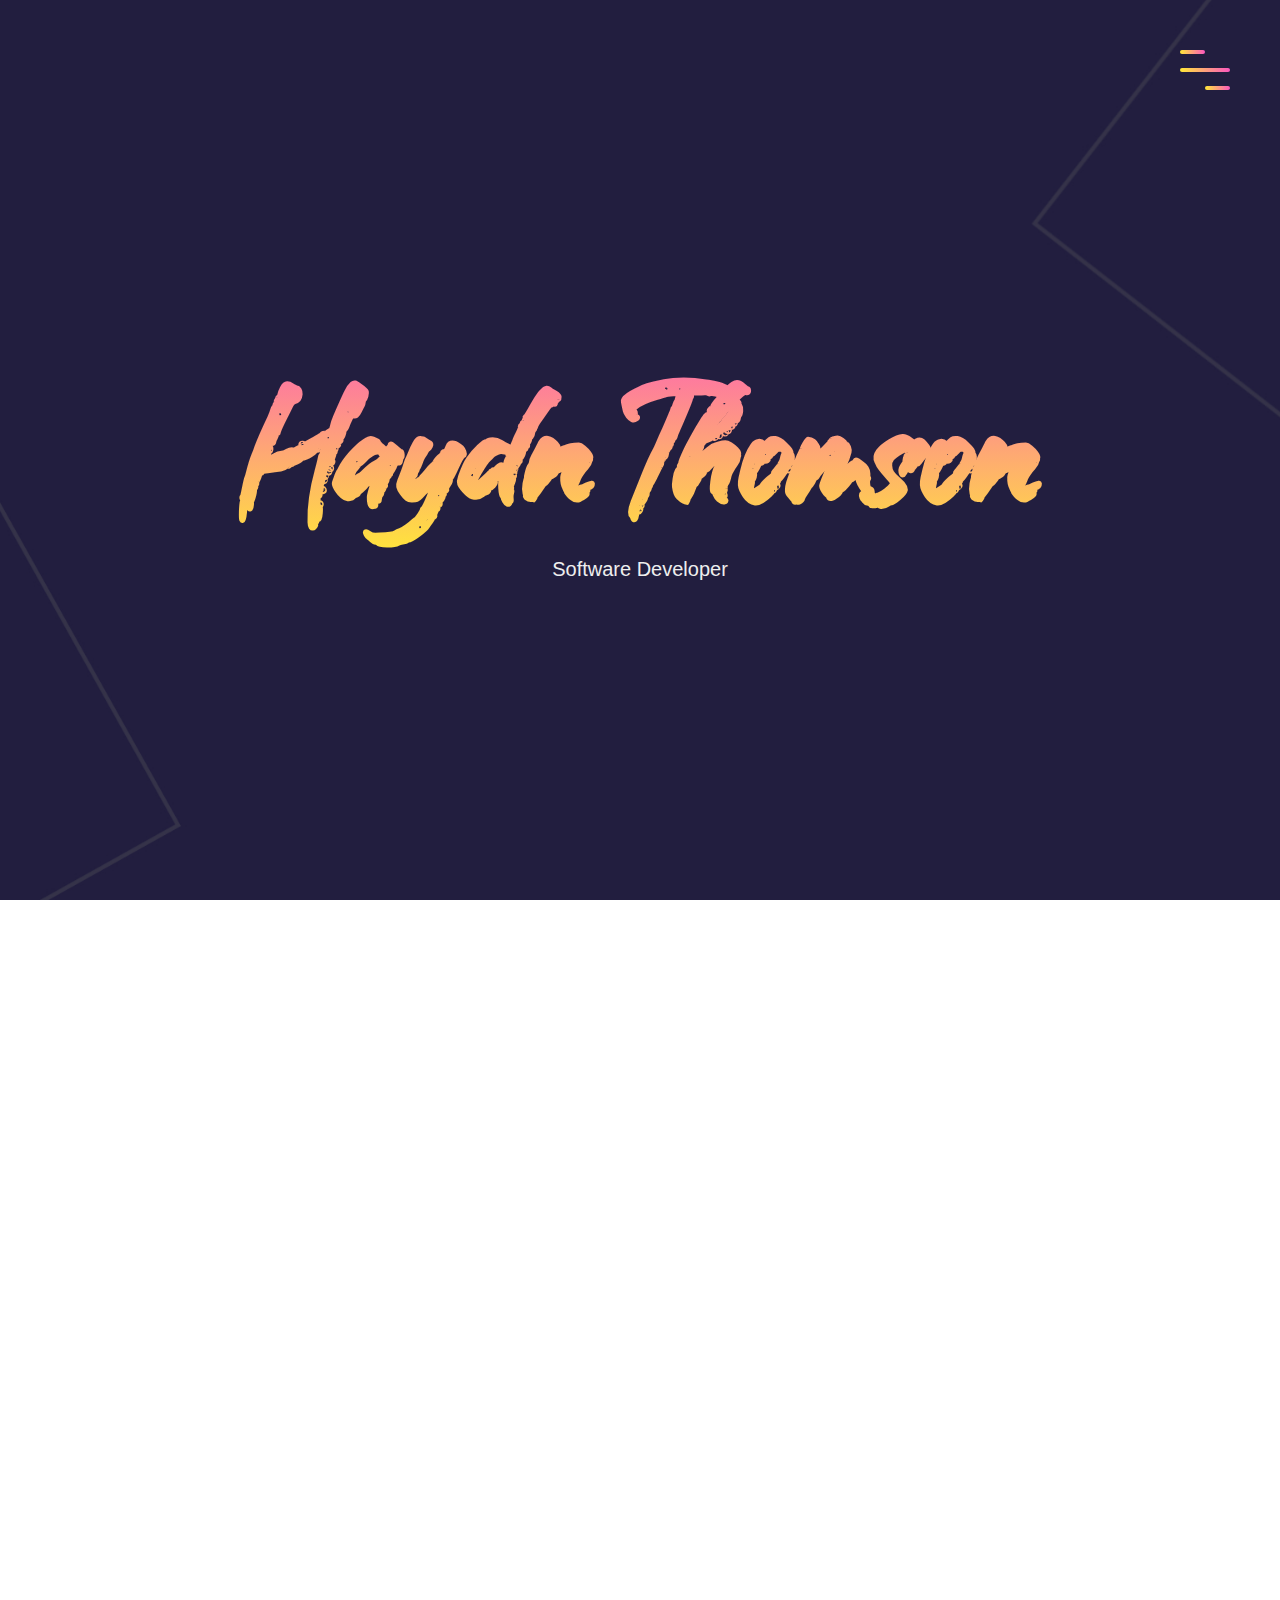
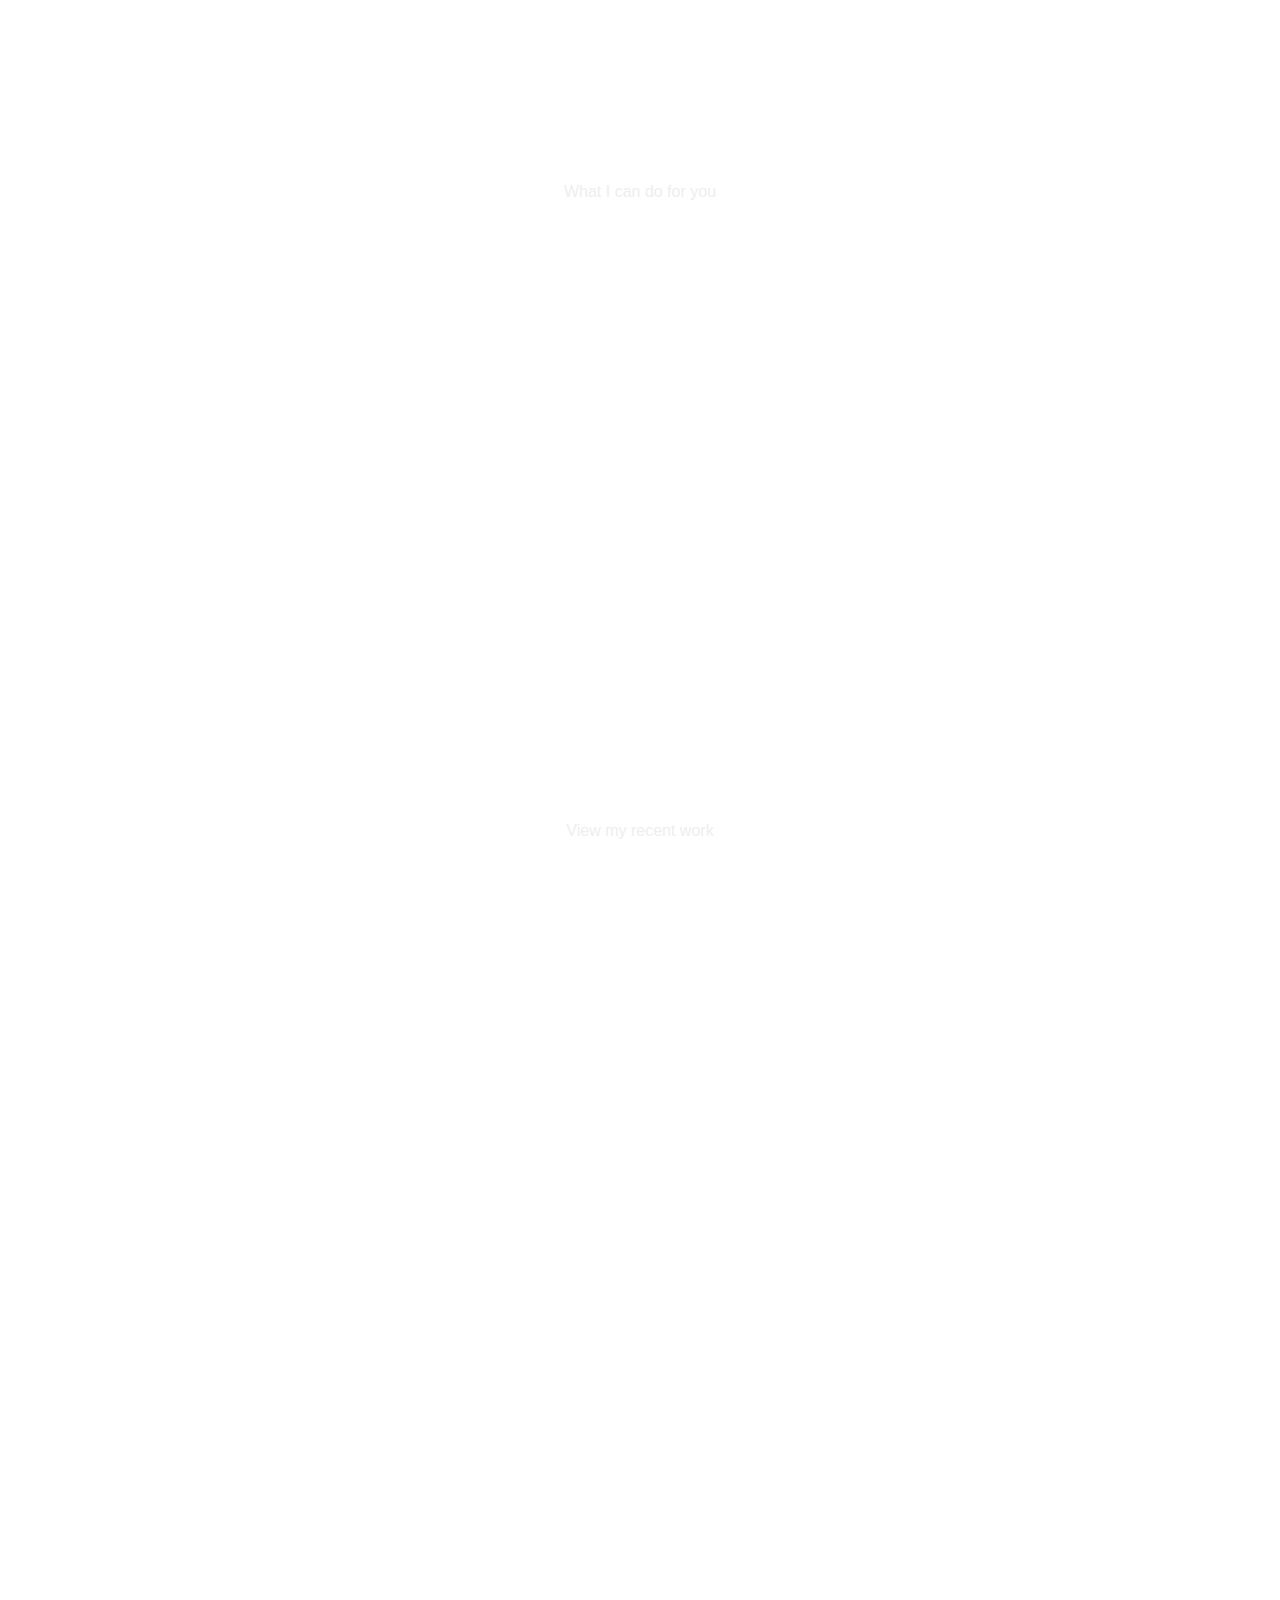
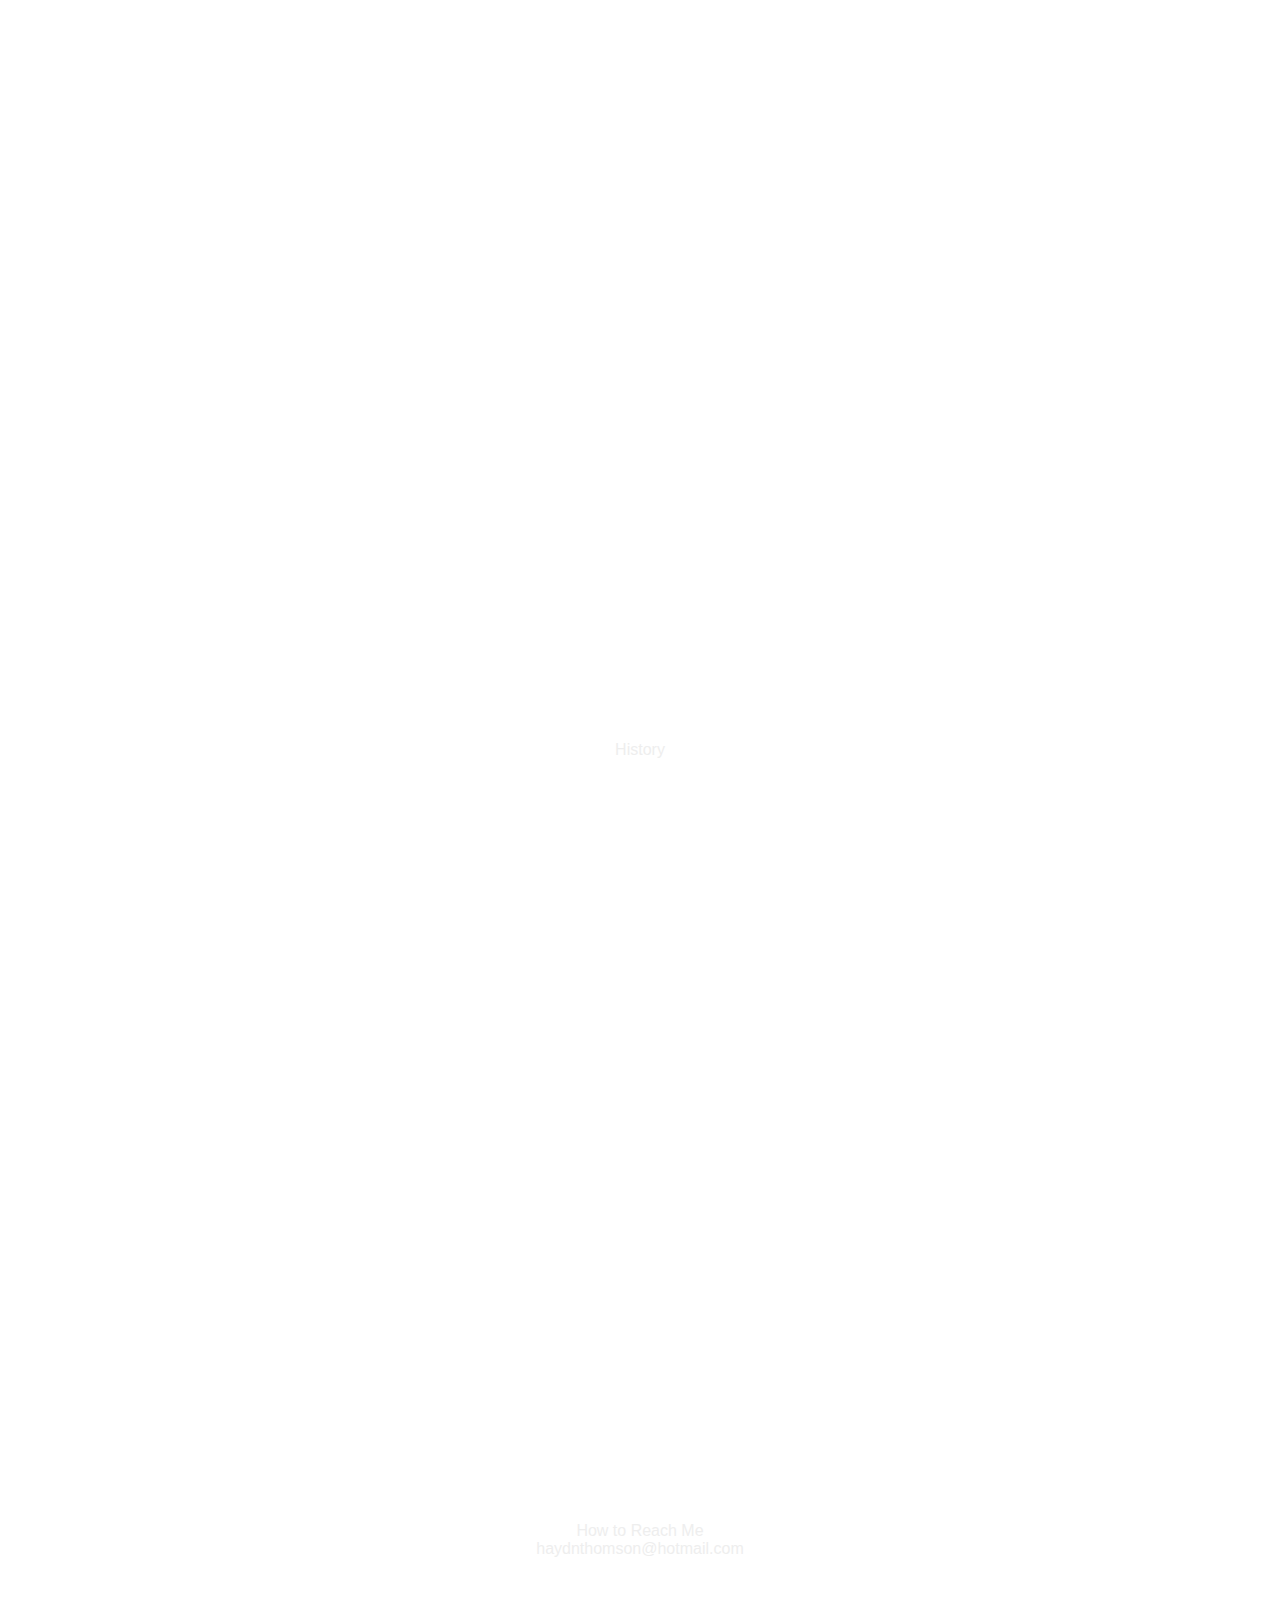
==== index.html @ 8f20f267 "Update index.html" ====
<!DOCTYPE html>
<html lang="en">
<head>
<meta charset="UTF-8">
<meta name="viewport" content="width=device-width, initial-scale=1.0">
<title>Haydn Thomson</title>
<link rel="stylesheet" href="style.css">
<link href="https://unpkg.com/aos@2.3.1/dist/aos.css" rel="stylesheet">
<link rel="stylesheet"
	href="https://cdnjs.cloudflare.com/ajax/libs/font-awesome/4.7.0/css/font-awesome.css">
<link rel="stylesheet" href="https://unpkg.com/aos@next/dist/aos.css" />
<link rel="stylesheet" href="https://use.fontawesome.com/releases/v5.7.2/css/all.css" 
    integrity="sha384-fnmOCqbTlWIlj8LyTjo7mOUStjsKC4pOpQbqyi7RrhN7udi9RwhKkMHpvLbHG9Sr" 
    crossorigin="anonymous">
<link rel="preconnect" href="https://fonts.gstatic.com">
<link href="https://fonts.googleapis.com/css2?family=Mogra&display=swap" rel="stylesheet">
<script src="https://cdn.jsdelivr.net/npm/jquery@3.2.1/dist/jquery.min.js"></script>
<body>
	<header>
		<div class = "menu-toggler">
			<div class = "bar half start"></div>
			<div class = "bar"></div>
			<div class = "bar half end"></div>
		</div>	
		<nav class = "top-nav">
			<ul class = "nav-list">
				<li>
					<a href="index.html" class= "nav-link">Home</a>
				</li>
				<li>
					<a href="#about" class= "nav-link">About</a>
				</li>				
				<li>
					<a href="#skills" class= "nav-link">Skills</a>
				</li>				
				<li>
					<a href="#portfolio" class= "nav-link">Portfolio</a>
				</li>				
				<li>
					<a href="#background" class= "nav-link">Background</a>
				</li>				
				<li>
					<a href="#Contact" class= "nav-link">Contact</a>
				</li>
		</nav>
		<div class = "landing-text">
			<h1>Haydn Thomson</h1>
			<h6>Software Developer</h6>
		</div>
	</header>
	
	<section class = "about" id = "about">
		<div class="container">	
			<div class = "profile-img" data-aos="fade-right" data-aos-delay="300">
				<img src="pngegg.png" alt="">
			</div>	
			<div class = "about-details" data-aos="fade-left" data-aos-delay="600">
			<div class="about-heading">
					<h1>About</h1>
					<h6>Myself</h6>
				</div>		
				<p>
				I am a software developer currently studying toward a Master of Software Developement at Victoria university of Wellington. 
I love to program and get immersed in interesting tech and software systems. I thoroughly enjoy working on and solving problems in novel ways. I have a background
in molecular microbiology, holding a Masters of Science, and have conducted novel research into bacterial pathogens as well as working in an industial labrotory. This 
scientific background allows me to effectively experiment with my programs, and to think criticaly and deeply. I am currently searching for intership opportunities in
					the ICT industry.
				</p>
				
			</div>				
		</div>
	</section>	
	<section class="skills" id="skills">
		<div class="container">
			<div class="section-heading">
				<h1>Skills</h1>
				<h6>What I can do for you</h6>		
			</div>
			<div class="my-skill">
			<div class="skill" data-aos="fade-in" data-aos-delay="200">
				<div class="icon-container">	
				<i class="fas fa-code"></i>				
				</div>
				<h1>Web Developemant</h1>			
				<p>
				I have a range of web developement skills, including technologies such as HTML, CSS, Javascript, PHP, and SQL.
				</p>			
			</div>		
			<div class="skill" data-aos="fade-in" data-aos-delay="400">
				<div class="icon-container">	
				<i class="fab fa-android"></i>			
				</div>
				<h1>Android Developement</h1>			
				<p>
				I have experiance with java developement for android devises and have created my own web browser.
				</p>			
			</div>		
			<div class="skill" data-aos="fade-in" data-aos-delay="600">
				<div class="icon-container">		
						<i class="fab fa-java"></i>
				</div>
				<h1>Java</h1>			
				<p>
				I am a strong Java developer and have compleated projects ranging from games to network apps and chat servers.
				</p>			
			</div>
			<div class="skill" data-aos="fade-in" data-aos-delay="800">
				<div class="icon-container">	
				<i class="fab fa-python"></i>			
				</div>
				<h1>Python</h1>			
				<p>
				I am familiar with general python developement and have used it to create Machine Learning apps.
				</p>			
			</div>	
			</div>
		</div>
	</section>
	<section class="portfolio" id="portfolio">
		<div class="container">
			<div class="section-heading">
				<h1>Portfolio</h1>
				<h6>View my recent work</h6>		
			</div>
			<div class="portfolio-item">
				<div class="portfolio-img has-margin-right" data-aos="fade-right" data-aos-delay="300">
					<img alt="" src="neural.jpg">
				</div>
				<div class="portfolio-description" data-aos="fade-left" data-aos-delay="600">
					<h6>Web Developement</h6>
					<h1>Blog Website</h1>
					<p>
					Lorem ipsum dolor sit amet, consectetur adipiscing elit. Etiam imperdiet, eros nec aliquam faucibus, nunc felis egestas libero, 
					ultrices laoreet lacus magna consequat odio.
					</p>
					<a class="cta" href="#">View Details</a>				
				</div>			
			</div>		
			<div class="portfolio-item">
				
				<div class="portfolio-description has-margin-right" data-aos="fade-right" data-aos-delay="600">
					<h6>Python</h6>
					<h1>Hand Writen Digit Recognition</h1>
					<p>
					Lorem ipsum dolor sit amet, consectetur adipiscing elit. Etiam imperdiet, eros nec aliquam faucibus, nunc felis egestas libero, 
					ultrices laoreet lacus magna consequat odio.
					</p>
					<a class="cta" href="#">View Details</a>				
				</div>	
				<div class="portfolio-img" data-aos="fade-left" data-aos-delay="300">
					<img alt="" src="neural.jpg">
				</div>		
			</div>	
			<div class="portfolio-item">
				<div class="portfolio-img has-margin-right" data-aos="fade-right" data-aos-delay="300">
					<img alt="" src="gol2.PNG">
				</div>
				<div class="portfolio-description" data-aos="fade-left" data-aos-delay="600">
					<h6>Java</h6>
					<h1>Game of Life</h1>
					<p>
					Lorem ipsum dolor sit amet, consectetur adipiscing elit. Etiam imperdiet, eros nec aliquam faucibus, nunc felis egestas libero, 
					ultrices laoreet lacus magna consequat odio.
					</p>
					<a class="cta" href="#">View Details</a>				
				</div>			
			</div>		
		</div>
	</section>			
	<section class="background" id="background">
		<div class="container">
			<div class="section-heading">
				<h1>My Background</h1>
				<h6>History</h6>		
			</div>
			<div class="timeline" data-aos="fade-down" data-aos-delay="300">
				<ul>
					<li class=date date-date="2020-Present">
						<h1>Master of Software Developement</h1>						
						<p>I am currently studing towards a Master of Software Developement at Victoria university of Wellington and will be graduating
in july 2021. I have learent many professional programing skill, especially object oriented programing, and am eager to continue learning. I am looking for intership opportunities in the IT industry.</p>	
					</li>
					<li class=date date-date="2018-2020">
						<h1>National Center for Infectious Disease and Biosecurity</h1>						
						<p>I worked in a diagnostics team as a seinor labrotory technician, where I ran labrotory tests and lead a small team of
technicians. Here I learnt what is needed to maintain a teams high level of productivity, how to work as a tight knit team, and how to lead by example</p>	
					</li>
					<li class=date date-date="2016-2018">
						<h1>Master of Molecular Microbiology</h1>						
						<p>I gained a Master of Molecular Microbiology with first class honors. My research involver studying deseases caused by
bloodborne bacterial pathogens. I gained critical and creative thinking skills as well as strong comunication skills, both written and verbal.</p>	
					</li>
				</ul>
			</div>
		</div>
	</section>	
	<section class="Contact" id="Contact">
		<div class="container">
			<div class="section-heading">
				<h1>Contact</h1>
				<h6>How to Reach Me</h6>	
				<h6>haydnthomson@hotmail.com</h6>	
			</div>
			
			<form data-aos="fade-up" data-aos-delay="300" action="https://formspree.io/f/mgepdaze"
  method="POST">
				<lable for="name">Name</lable>
				<input type="text" name="name" placeholder="Enter your name" required>
				<lable for="email">Email</lable>
				<input type="email" name="_replyto" placeholder="Enter your email" required>
				<lable for="subject">Subject</lable>
				<textarea name="subject" id="subject" cols="10" rows="10"></textarea>
				<input type="submit" value="submit">
			</form>			
			<div class="social-media">
					<ul class="nav-list">
						<li>
						<a href="https://www.linkedin.com/in/robert-haydn-thomson-b7b967109" class="icon-link">
							<i class="fab fa-linkedin-square"></i>
						</a>			
						<a href="https://github.com/Haydn202/" class="icon-link">
							<i class="fab fa-github-square"></i>
						</a>
				</ul>
				</div>	
		</div>
	</section>
	
	
	
<script src="https://ajax.googleapis.com/ajax/libs/jquery/3.3.1/jquery.min.js"></script>
<script src="https://unpkg.com/aos@2.3.1/dist/aos.js"></script>
<script type="text/javascript" src="jscript.js"></script>
</body>
</html>
---- style.css ----
@font-face {
	src: url(battaghorse.regular.otf);
	font-family: battaghorse;
}

*{
	margin: 0;
	padding: 0;
	box-sizing: border-box;
}

html{
	font-size: 10px;
	font-family: 'Roboto', sans-serif;
	color: #eee;
}

body{
	width: 100%;
	height: 100%;
	background: url("sitebg.jpg") no-repeat center fixed;
	background-size: cover;
}

section{
	padding: 6rem 0;
}

a{
	text-decoration: none;
	color: #eee;
}

p{
	font-size: 1.8rem;
	font-weight: 300;
}

img{
	width: 100%;
	
}

header{
	margin-bottom: 100rem;
}

.container{
	width: 90%;
	max-width: 120rem;
	height: 100%;
	margin: auto;
	position: relative
}

.section-heading{
	text-align: center;
	margin-bottom: 10rem;
	
}

.section-heading h1{
	font-size: 3.5rem;
	color: rgba(255, 255, 255, 0.3);
	text-transform: uppercase;
	text-weight: 300;
	position: relative;
	margin-bottom: 1rem;
}
	
.section-heading h1::before,
.section-heading h1::after{
	content: '';
	position: absolute;
	bottom: -0.5rem;
	left: 50%;
	transform: translate(-50%);
	background-color: rgbe(255, 255, 255, 0.75)
	
}

.section-heading h1::before{
	width: 10rem;
	height: 3px;
	border-radius: 0.8rem;
}

.section-heading h1::after{
	width: 1.5rem;
	height: 1.5rem;
	border-radius: 100%;
	bottom: -0.1rem;
}
	
.section-heading h6{
	font-size: 1.6rem;
	font-weight: 300;
}

.has-margin-right{
	margin-right: 5rem;
}

header{
	width: 100%;
	height: 100%;
}

.top-nav{
	width: 100%;
	height: 100vh;
	position: fixed;
	top: -100vh;
	z-index: 50;
	background-color: #16162d;
	border-bottom-right-radius: 100%;
	border-bottom-left-radius: 100%;
	transition: all 650ms cubic-bezier(1,0,0,1);
}

.nav-list{
	list-style: none;
	width: 100%;
	height: 100%;
	display: flex;
	justify-content: center;
	align-items: center;
}

li{
	margin: 0 2rem;
}

.nav-link{
	font-family: battaghorse;
	font-size: 5rem;
	padding: 1rem;
}

.nav-link:hover,
.nav-link:focus{
	background: linear-gradient(to top, #ffe838, #fd57bf);
	-webkit-background-clip: text;
	-webkit-text-fill-color: transparent;
}

.top-nav.open{
	top: 0;
	border-radius: initial;
}

.menu-toggler{
	position: fixed;
	top: 5rem;
	right: 5rem;
	width: 5rem;
	height: 4rem;
	display: flex;
	flex-direction: column;
	justify-content: space-between;
	cursor: pointer;
	z-index:1500;
	transition: transform 650ms ease-out;
}

.menu-toggler.open{
	transform: rotate(-45deg);
}

.bar{
	background: linear-gradient(to right, #ffe838, #fd57bf);
	width: 100%;
	height: 4px;
	border-radius: 0.8rem;
}

.bar.half{
	width: 50%;
}

.bar.start{
	transform-origin: right;
	transition: transform 650ms cubic-bezier(0.54, -0.81, 0.57, 0.57);
}

.open .bar.start{
	transform: rotate(-450deg) translateX(0.8rem);
}

.bar.end{
	align-self: flex-end;
	transform-origin: left;
	transition: transform 650ms cubic-bezier(0.54, -0.81, 0.57, 0.57);
}

.open .bar.end{
	transform: rotate(-450deg) translateX(-0.8rem);
}

.landing-text{
	position: absolute;
	top: 50%;
	left: 50%;
	transform: translate(-50%, -50%);
	width: 100%;
	text-align: center;
	z-index: 1;
}

.landing-text h1{
	font-size: 20rem;
	font-family: battaghorse;
	background: linear-gradient(to top, #ffe838, #fd57bf);
	-webkit-background-clip: text;
	-webkit-text-fill-color: transparent;
	padding: 1rem;
	user-select: none;
}

.landing-text h6{
	font-size: 2rem;
	font-weight: 300;
}

.about .container{
	
	display: flex;
	align-items: center;
	justify-content: center;
}

.about-heading{
	text-align: center;
	text-transform: uppercase;
	line-height: 0;
	margin-bottom: 6rem;
}

.about-heading h1{
	font-size: 10rem;
	opacity: 0.3;
}

.about-heading h6{
	font-size: 2rem;
	font-weight: 300:
}

.profile-img{
	flex: 1;
	width: 50px;
	margin-right: 5rem;
}

.about-details{
	flex: 1;
}

.social-media{
	margin-top: 5rem;
}

.social-media i{
	font-size: 5rem;
	transition: color 650ms;
}

.fa-facebook-square:hover{
	color: #4267b2;
}

.fa-linkedin-square:hover{
	color: #0e76a8;
}

.fa-github-square:hover{
	color: #ffe838;
}

.my-skill{
	margin-top: 10rem;
	display: grid;
	grid-template-columns: repeat(auto-fit, minmax(25rem, 1fr));
	grid-gap: 2.5rem;
	text-align: center;
}

.skill{
	display: flex;
	flex-direction: column;
	justify-content: center;
	align-items: center;
	padding: 2rem;
}

.skill h1{
	text-transform: uppercase;
	letter-spacing: 2px;
	margin: 2rem -2px 2rem 0;
}

.icon-container{
	width: 10rem;
	height: 10rem;
	border: 3px solid #ffe838;
	background-color: #fd57bf;
	margin-bottom: 2rem;
	display: flex;
	transform: rotate(45deg);
}

.icon-container i{
	color: #ffe838;
	font-size: 5rem;
	margin: auto;
	transform: rotate(-45deg);
}

.portfolio-item{
	display: flex;
	align-items: center;
	justify-content: center;
	margin-bottom: 5rem;
}

.portfolio-item:last-child{
	margin-bottom: 0;
}

.profile-img{
	width: 50rem;
	flex: 1;
}

.portfolio-description{
	
}

.portfolio-description h1{
	font-size: 3rem;
	font-weight: 300;
	margin: 1rem 0;
}

.portfolio-description h6{
	font-size: 1.5rem;
	text-transform: uppercase;
	font-weight: 300;
	opacity: 0.3;
}

.portfolio-description .cta{
	display: inline-block;
	margin-top: 2.5rem;
	font-size: 1.5rem;
	text-transform: uppercase;
	color: #3883ff;
	transition: color 650ms;
}

.portfolio-description .cta:hover{
	color: #2f67cd;
	
}

.timeline ul{
	border-left: 4px solid #ffe838;
	border-radius: 0.8rem;
	background-color: rgba(0, 0, 0, 0.05);
	margin: 0 auto;
	position: relative;
	padding: 5rem;
	list-style: none;
	text-align: left;
	width: 70%;
}

.timeline h1{
	font-size: 2rem;
	text-transform: uppercase;
	font-weight: 300;
	margin-bottom: 1rem;
	opacity: 0.3;
}

.timeline .date{
	border-bottom: 1px solid rgba(255, 255, 255, 0.1);
	margin-bottom: 1rem;
	padding-bottom: 1rem;
	position: relative;
}

.timeline .date:last-of-type{
	margin-bottom: 0;
	padding-bottom: 0;
	border-bottom: none;
}

.timeline .date::before,
.timeline .date::after{
	position: absolute;
	display: block;
	top: 50%;
	transform: translateY(-50%);
}

.timeline .date::before{
	content: attr(date-date);
	left: -21rem;
	text-align: right;
	minwidth: 12rem;
	font-size: 1.5rem;
}

.timeline .date::after{
	content: ' ';
	box-shadow: 0 0 0 4px #fd57bf;
	border-radius: 100%;
	left: -8rem;
	height: 1.5rem;
	width: 1.5rem;
	background-color: #ffe838;
}

.contact{
	background-color: #221e3f;
	
}

form{
	width: 70%;
	margin: 0 auto;
}

form label{
	font-size: 1.5rem;
}

input,
select,
textarea{
	width: 100%;
	padding: 1rem;
	margin-bottom: 5px;
	border: none;
	outline-color: #fd57bf;
}

input[type="submit"]{
	width: initial;
	background-color: #fd57bf;
	color: #eee;
	padding: 1rem 2rem;
	border-radius: 0.8rem;
	cursor: pointer;
	transition: background-color 650ms;

}

input[type="submit"]:hover{
	color: #221e3f;
	background-color: #ffe838;
}

@media screen and (max-width: 768px){
	body{
	background: url("sitebg.jpg") no-repeat center fixed;
	background-size: cover;
	}

	.landing-text h1{
		font-size: 15rem;
	}
	
	.landing-text h6{
		font-size: 1.7rem;
	}
	
	.nav-list{
		flex-direction: column;
	}
	
	li{
		margin: 2rem 0;
	}
	
	.nav-link{
		font-size: 4.5rem;
	}
	
	.about-heading h1{
	font-size: 8rem;
	}
	
	.section-heading h1{
	font-size: 3rem;
	}
	
	.about-details .nav-list{
		flex-direction: inital;
	}
	
	.about-details li{
		margin: 0 2rem;
	}
	
	.icon-container{
		width: 7rem;
		height: 7rem;		
	}
	
	.icon-container i{
	font-size: 4rem;
	}
	
	.timeline ul{
		margin: 0 0 0 auto;
	}
	
	.timeline .date:before{
	left: -20rem;
	}
	
	.timeline .date::after{
	left: -5.9rem;
	}
	
}

@media screen and (max-width: 600px){
	
	.menu-toggler{
		top: 2rem;
		right: 2rem;
	}
	

	.landing-text h1{
		font-size: 8rem;
	}
	
	.landing-text h6{
		font-size: 1.4rem;
	}
	
	
	li{
		margin: 2rem 0;
	}
	
	.nav-link{
		font-size: 3.5rem;
	}
	
	.about .container{
	flex-direction: column;
	}
	
	.profile-img{
		margin: 0 0 7rem 0;
	}
	
	.about-heading h1{
	font-size: 8rem;
	}
	
	.portfolio-item{
		flex-direction: column;

	}
	
	.portfolio-img{
		margin: 0 0 2rem 0;
		order: 1;
	}
	
	.portfolio-description{
		margin: 0;
		order: 2;
	}
	
	
	.section-heading h1{
	font-size: 3rem;
	}
	
	.about-details .nav-list{
		flex-direction: inital;
	}
	
	.about-details li{
		margin: 0 2rem;
	}
	
	.icon-container{
		width: 7rem;
		height: 7rem;		
	}
	
	.icon-container i{
	font-size: 4rem;
	}
	
	.timeline p{
		font-size: 1.6rem
	}
	
	.timeline .date:before{
	font-size: 1.4rem;
	}
	
	form{
		width: 100%;
	}
		
}
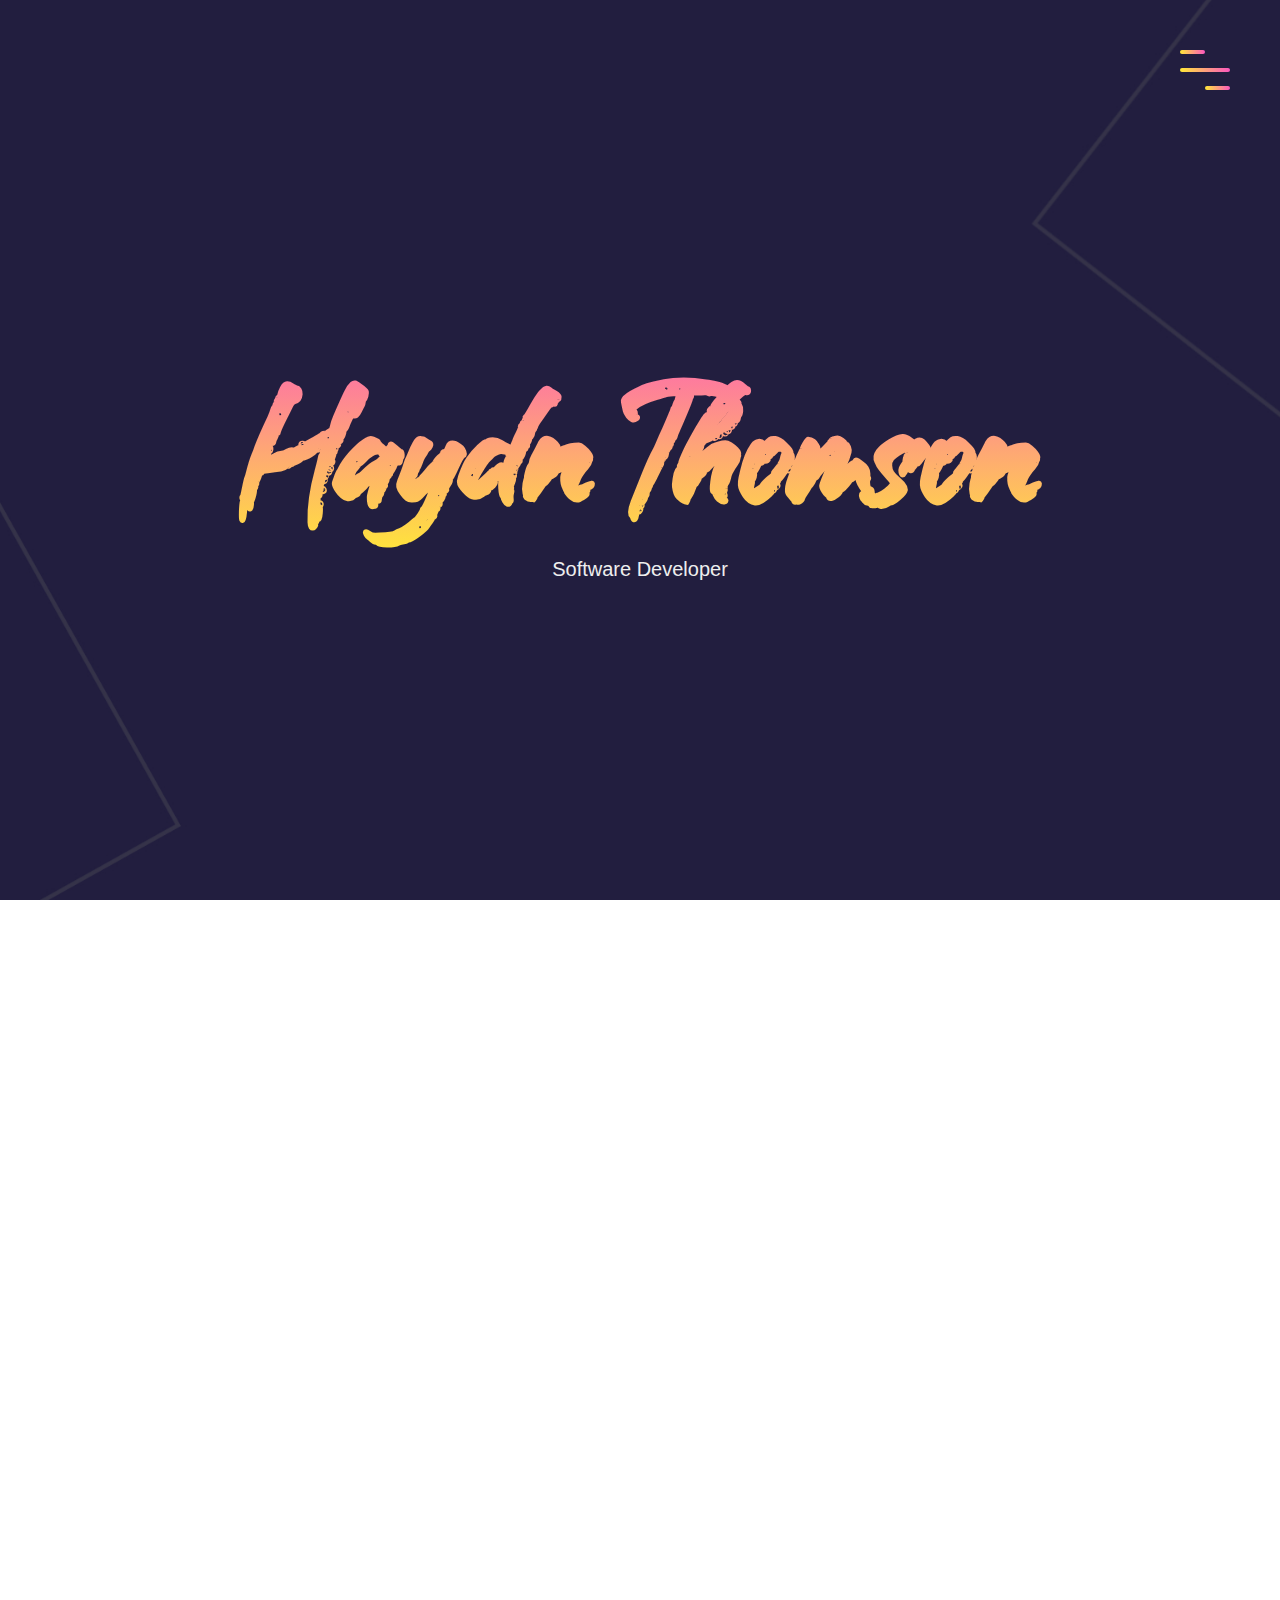
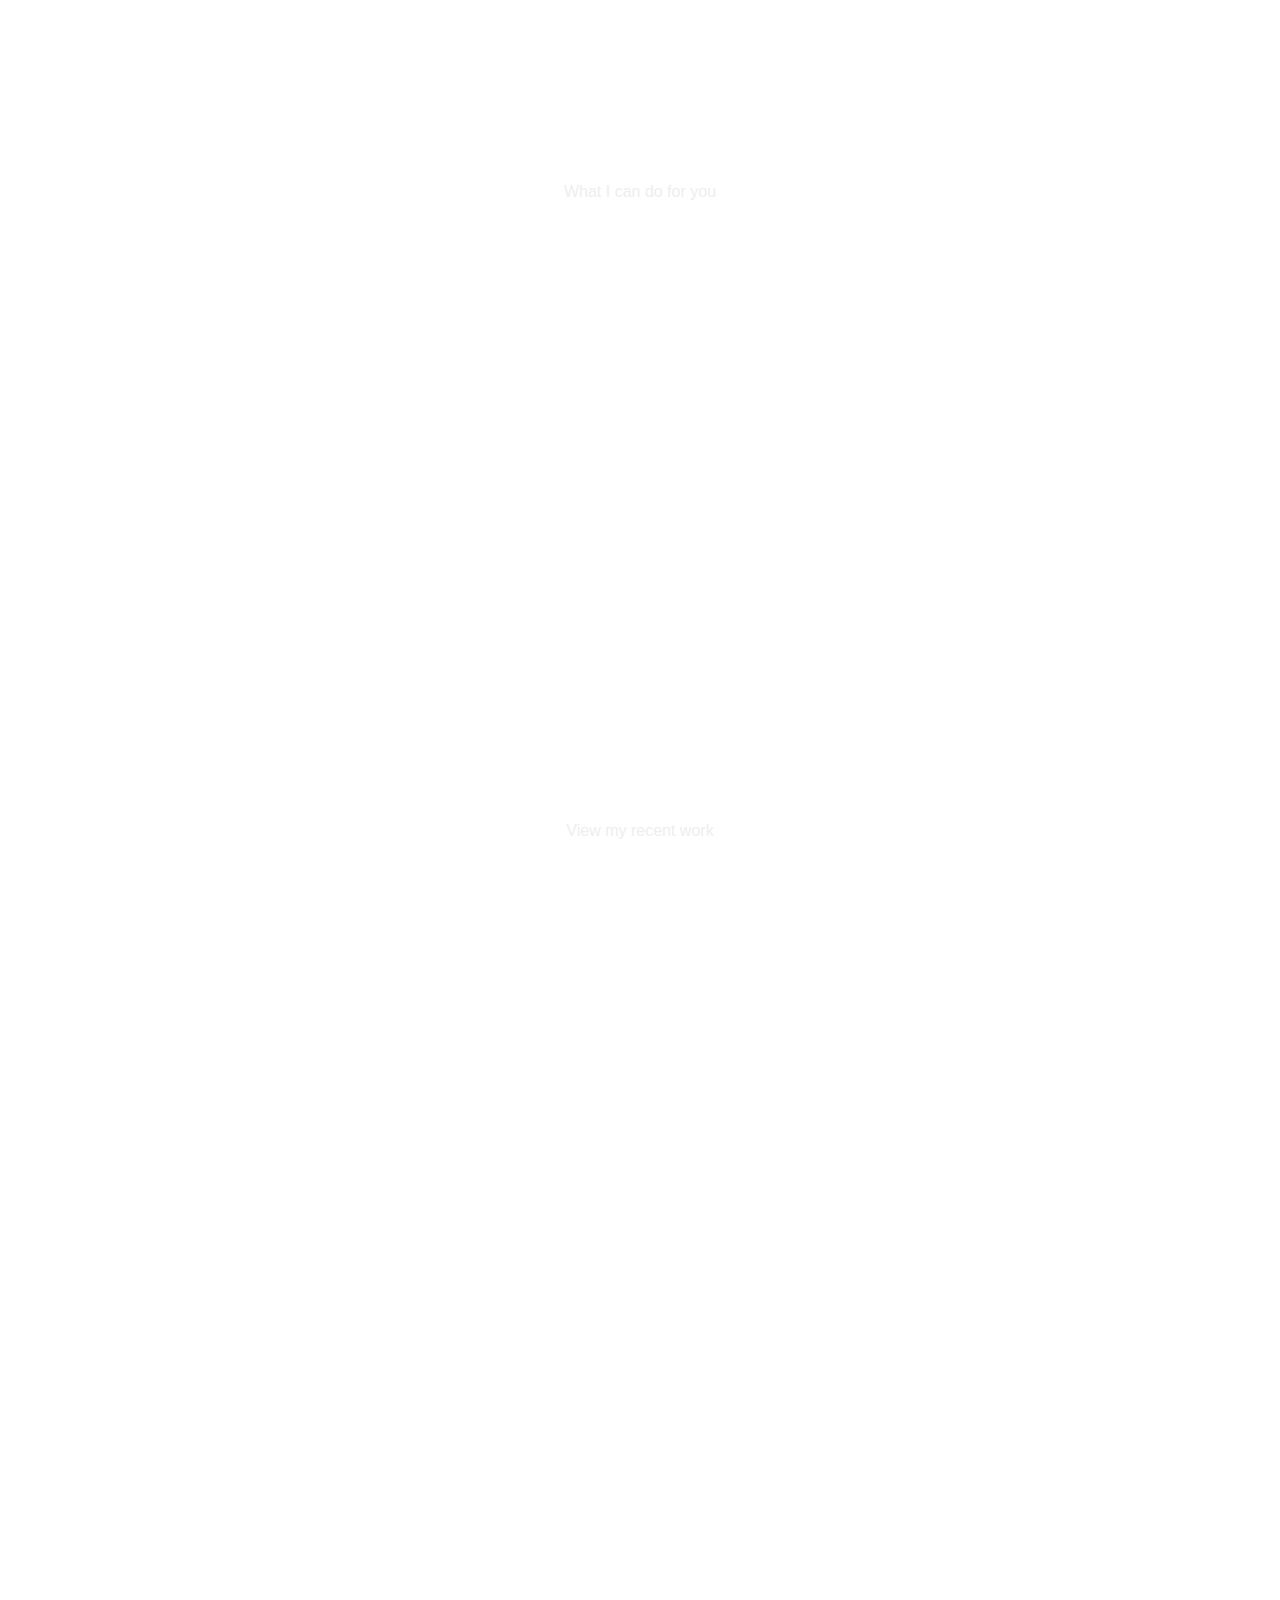
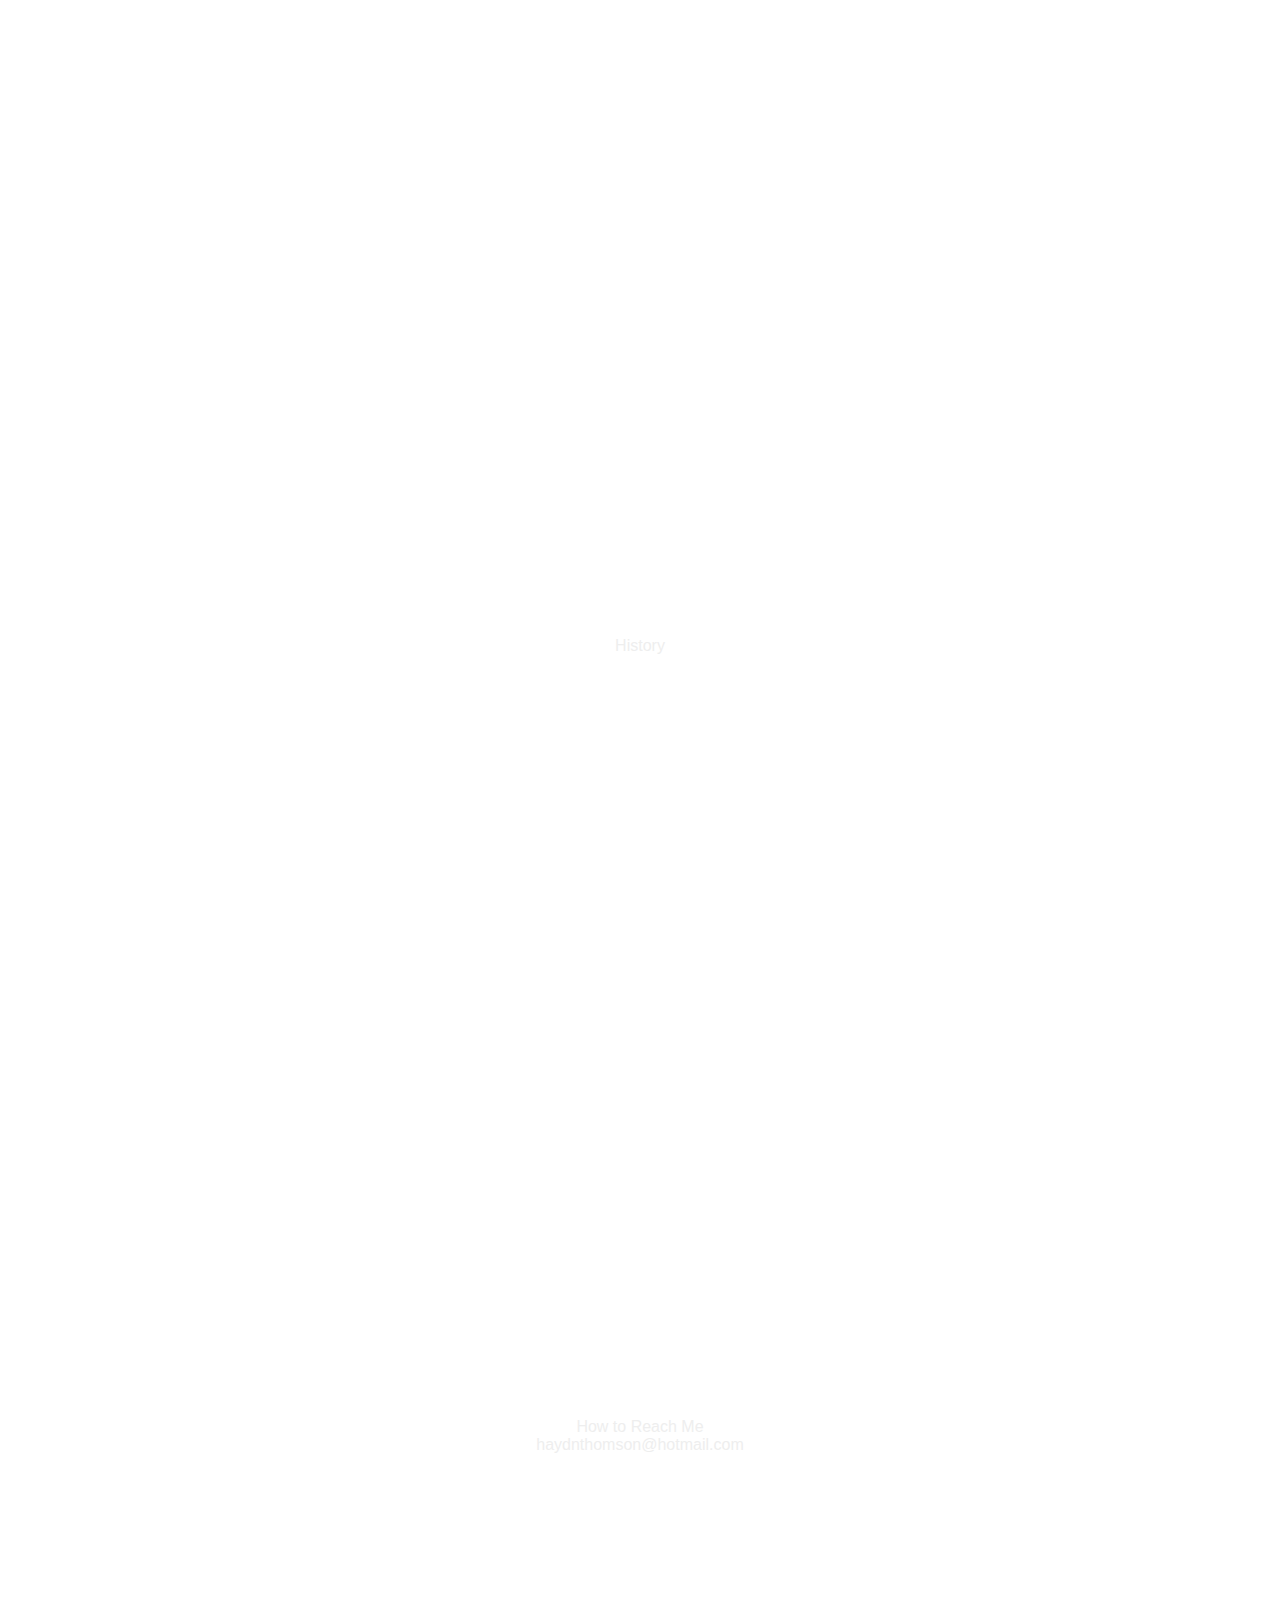
==== commit 475f0ea1: "Update index.html" ====
--- a/index.html
+++ b/index.html
@@ -83,7 +83,7 @@
 				</div>
 				<h1>Web Developemant</h1>			
 				<p>
-				I have a range of web developement skills, including technologies such as HTML, CSS, Javascript, PHP, and SQL.
+				I have a range of web developement skills, including tech such as HTML, CSS, Javascript, and PHP.
 				</p>			
 			</div>		
 			<div class="skill" data-aos="fade-in" data-aos-delay="400">
@@ -101,7 +101,7 @@
 				</div>
 				<h1>Java</h1>			
 				<p>
-				I am a strong Java developer and have compleated projects ranging from games to network apps and chat servers.
+				I am a strong Java developer and have compleated projects ranging from games to and chat server apps.
 				</p>			
 			</div>
 			<div class="skill" data-aos="fade-in" data-aos-delay="800">
@@ -148,7 +148,7 @@
 					<a class="cta" href="#">View Details</a>				
 				</div>	
 				<div class="portfolio-img" data-aos="fade-left" data-aos-delay="300">
-					<img alt="" src="neural.jpg">
+					<img alt="" src="guess.PNG">
 				</div>		
 			</div>	
 			<div class="portfolio-item">
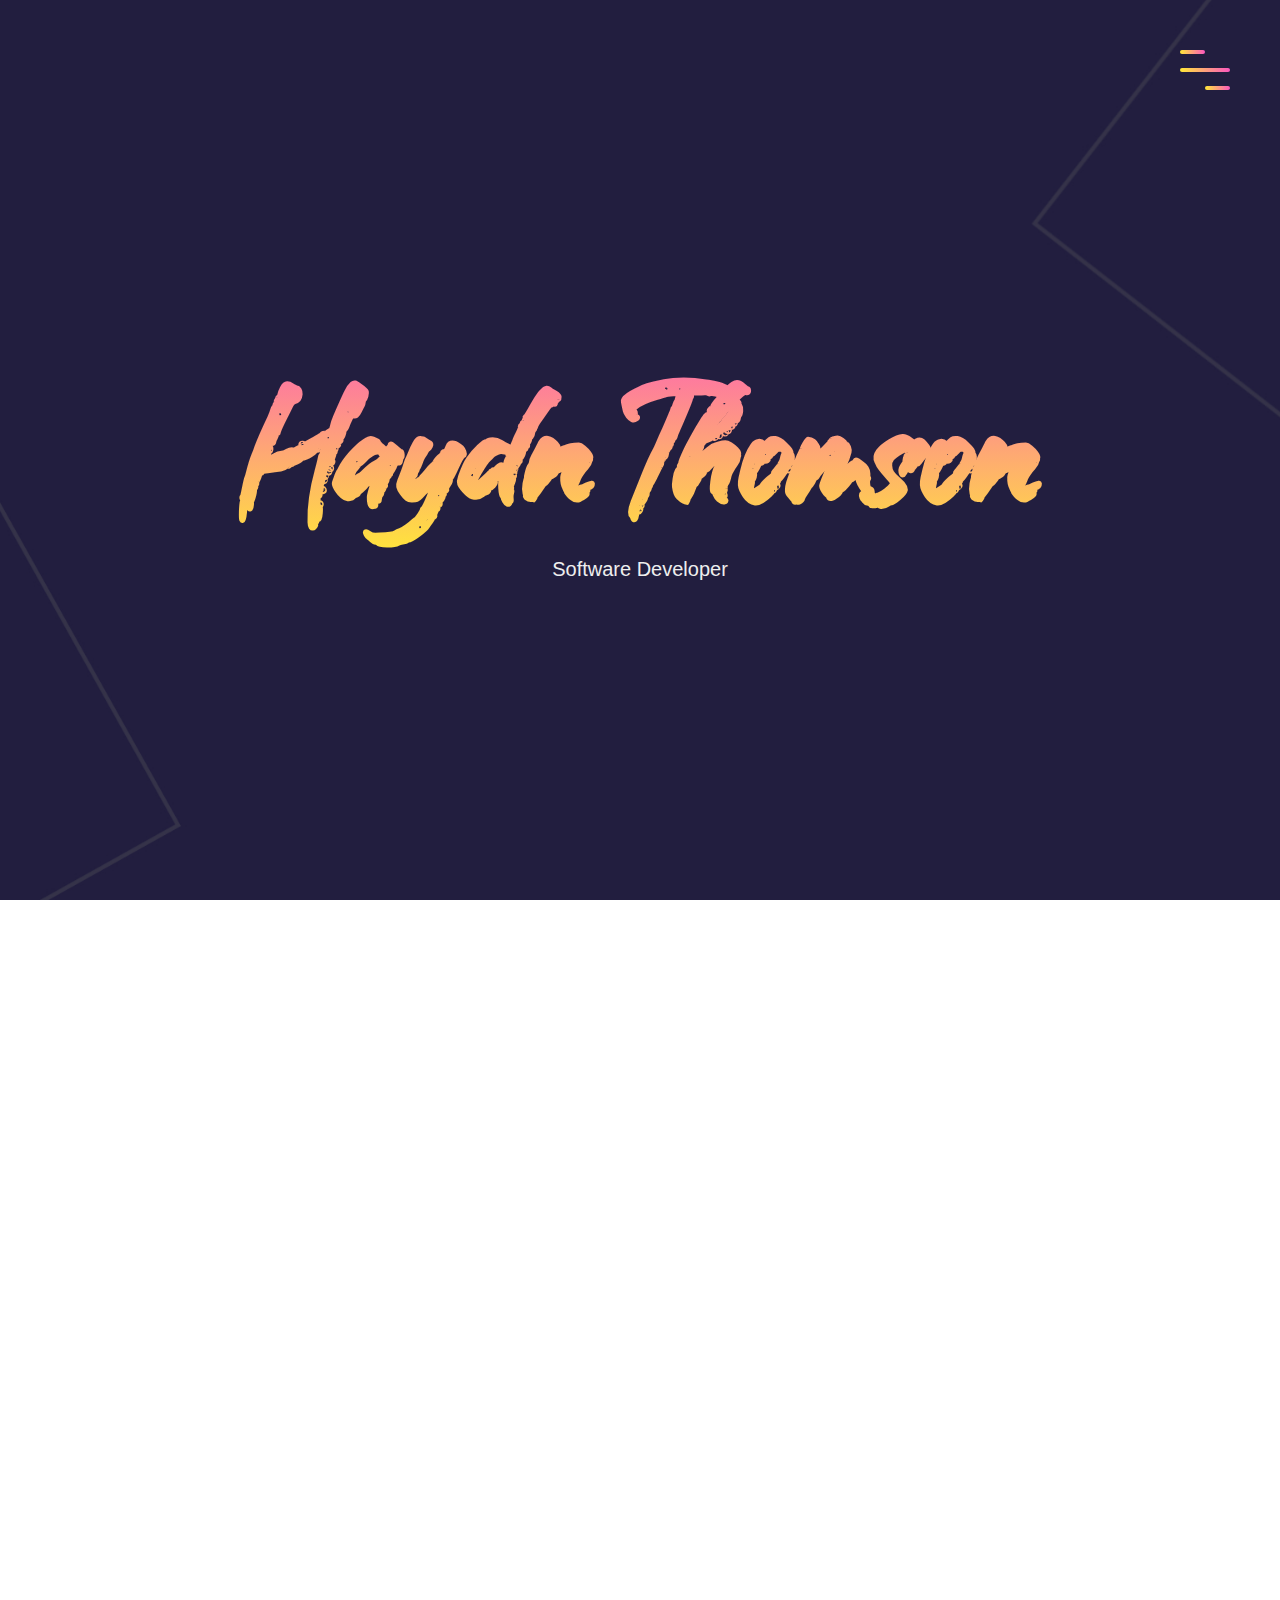
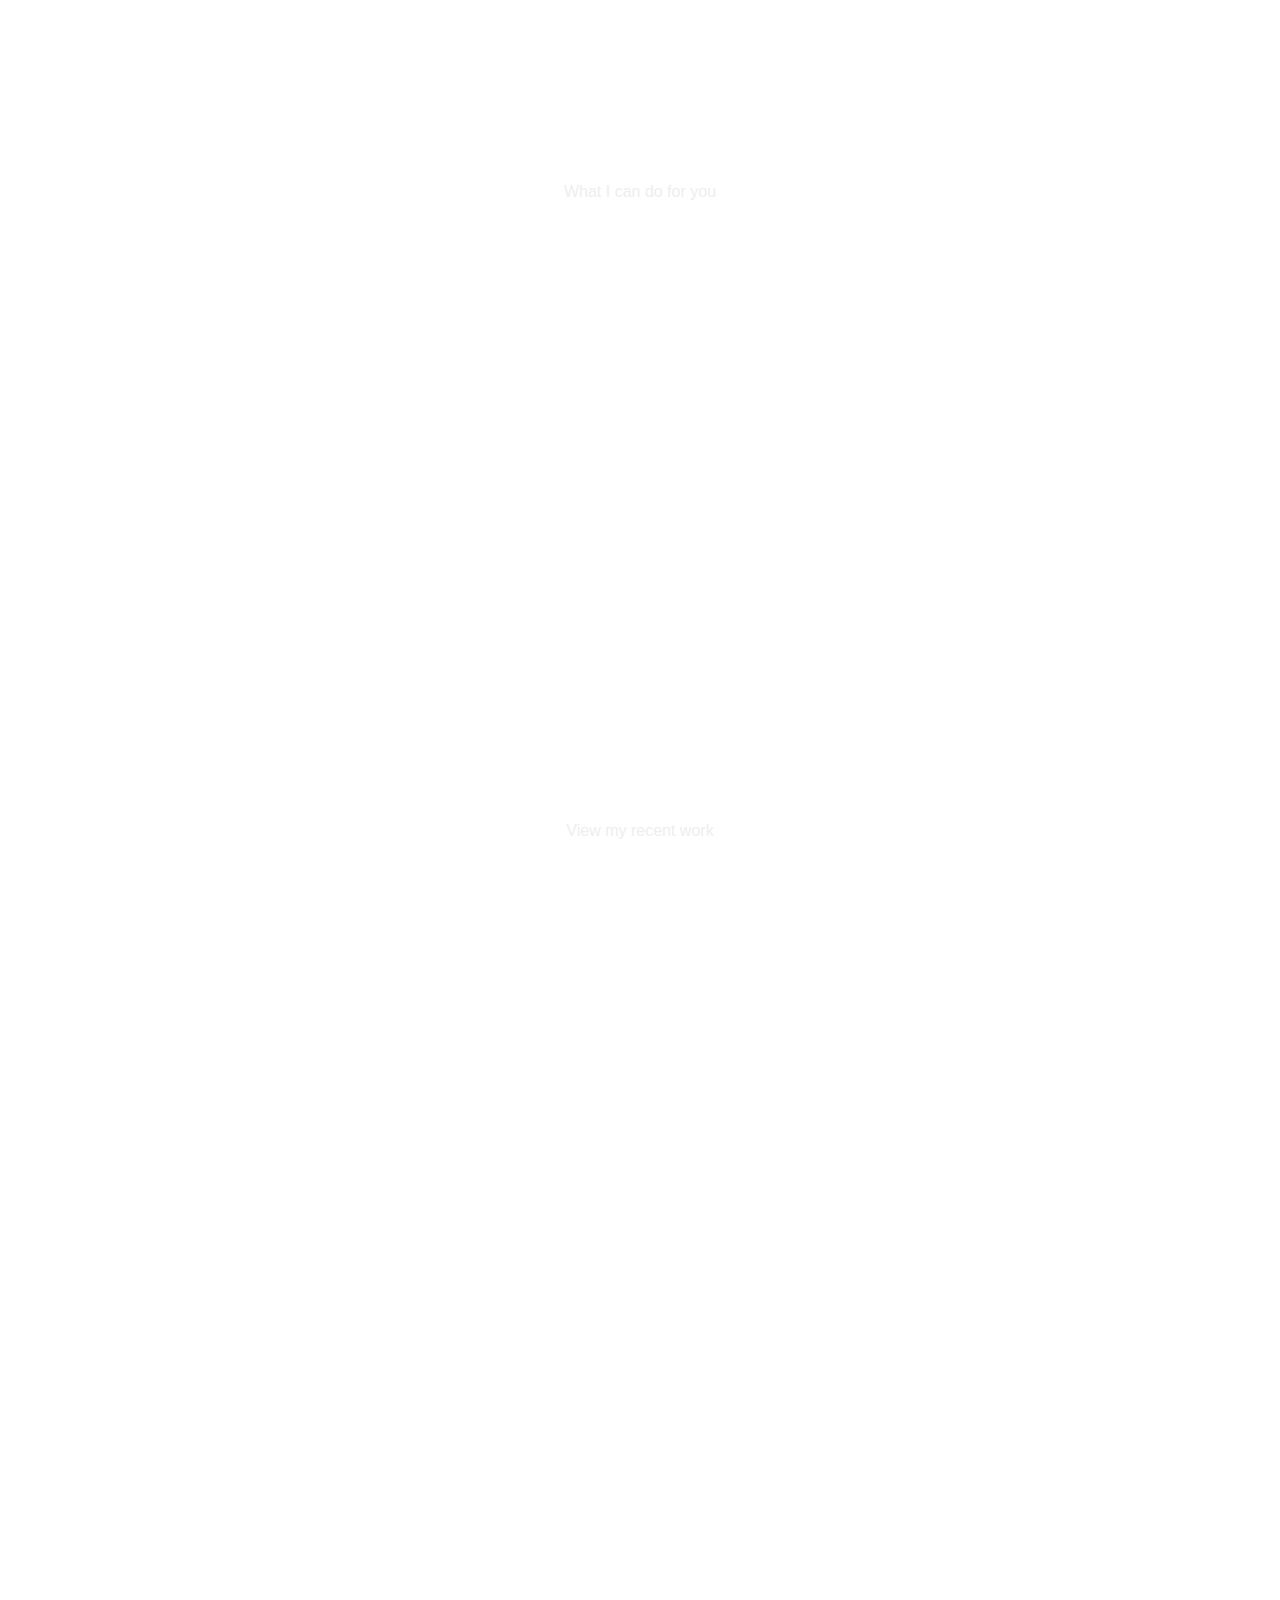
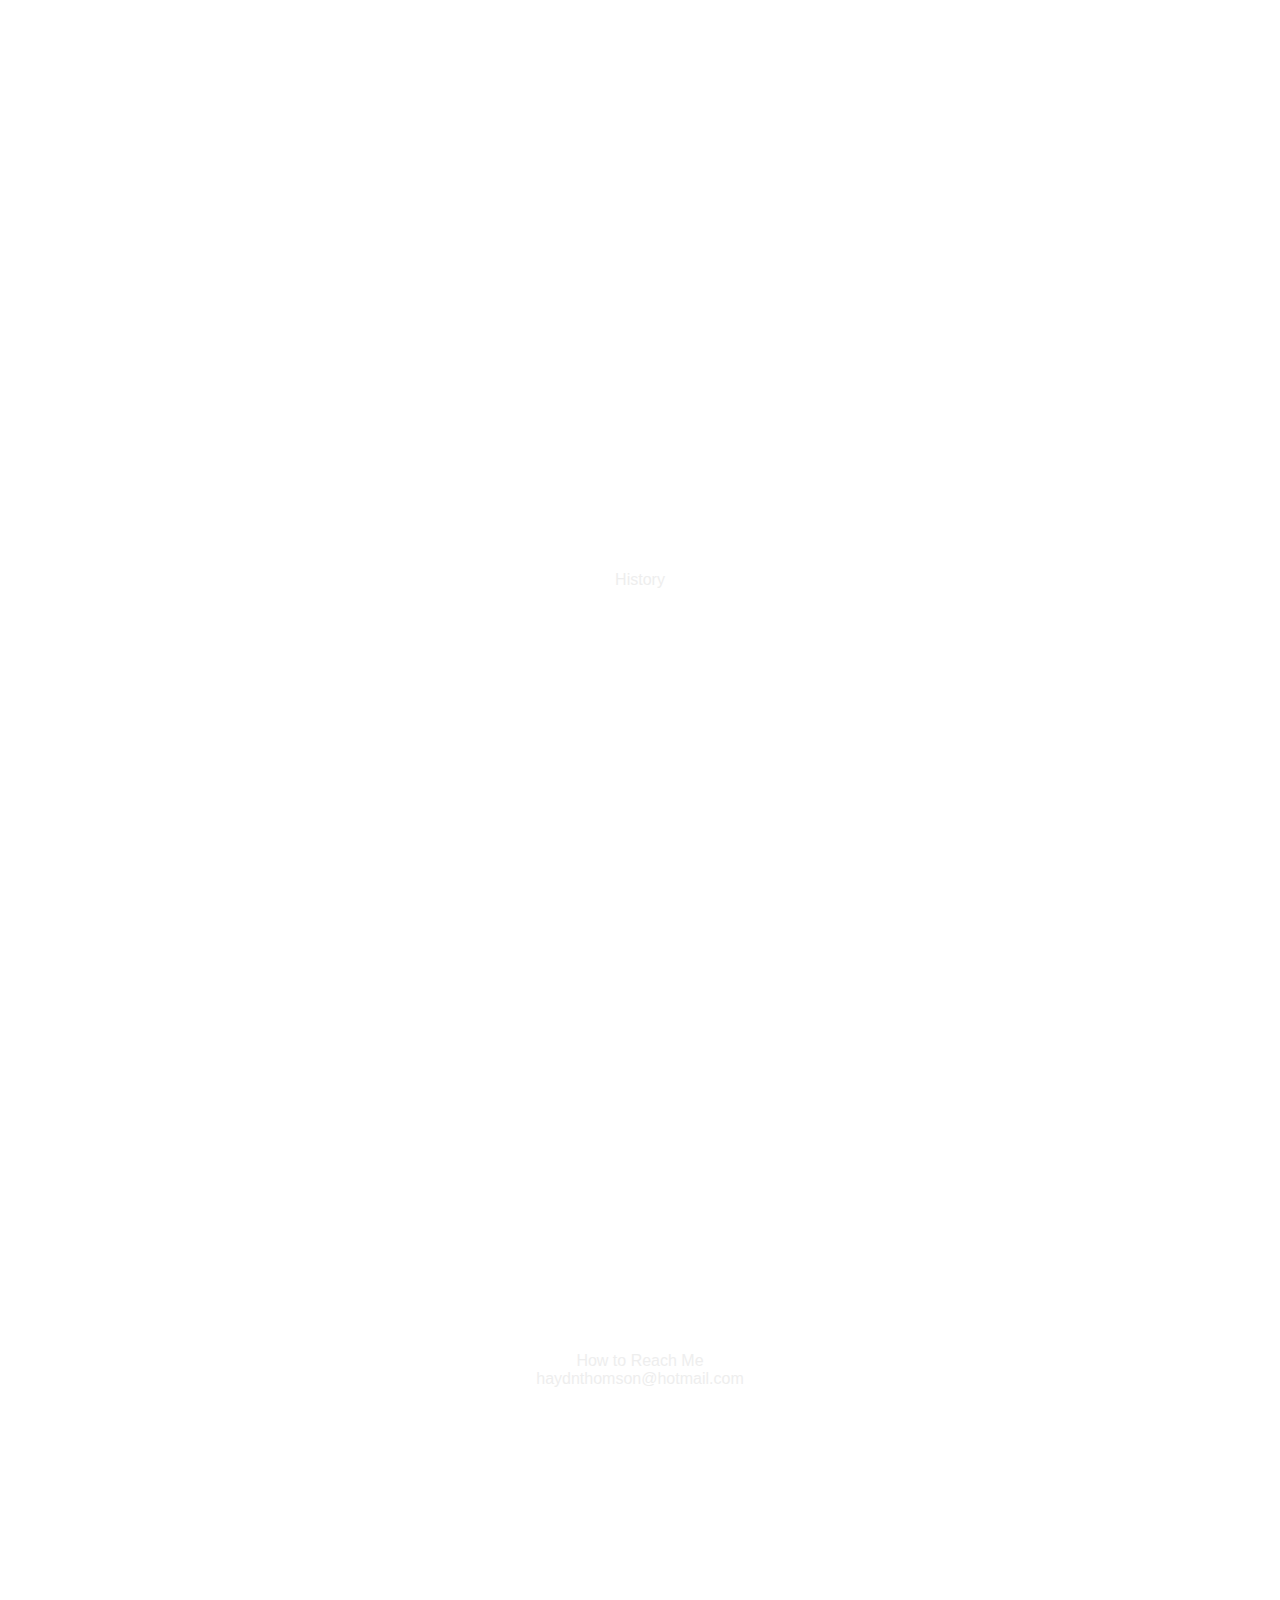
==== commit b9f3c16e: "Update index.html" ====
--- a/index.html
+++ b/index.html
@@ -124,7 +124,7 @@
 			</div>
 			<div class="portfolio-item">
 				<div class="portfolio-img has-margin-right" data-aos="fade-right" data-aos-delay="300">
-					<img alt="" src="neural.jpg">
+					<img alt="" src="blog.PNG">
 				</div>
 				<div class="portfolio-description" data-aos="fade-left" data-aos-delay="600">
 					<h6>Web Developement</h6>
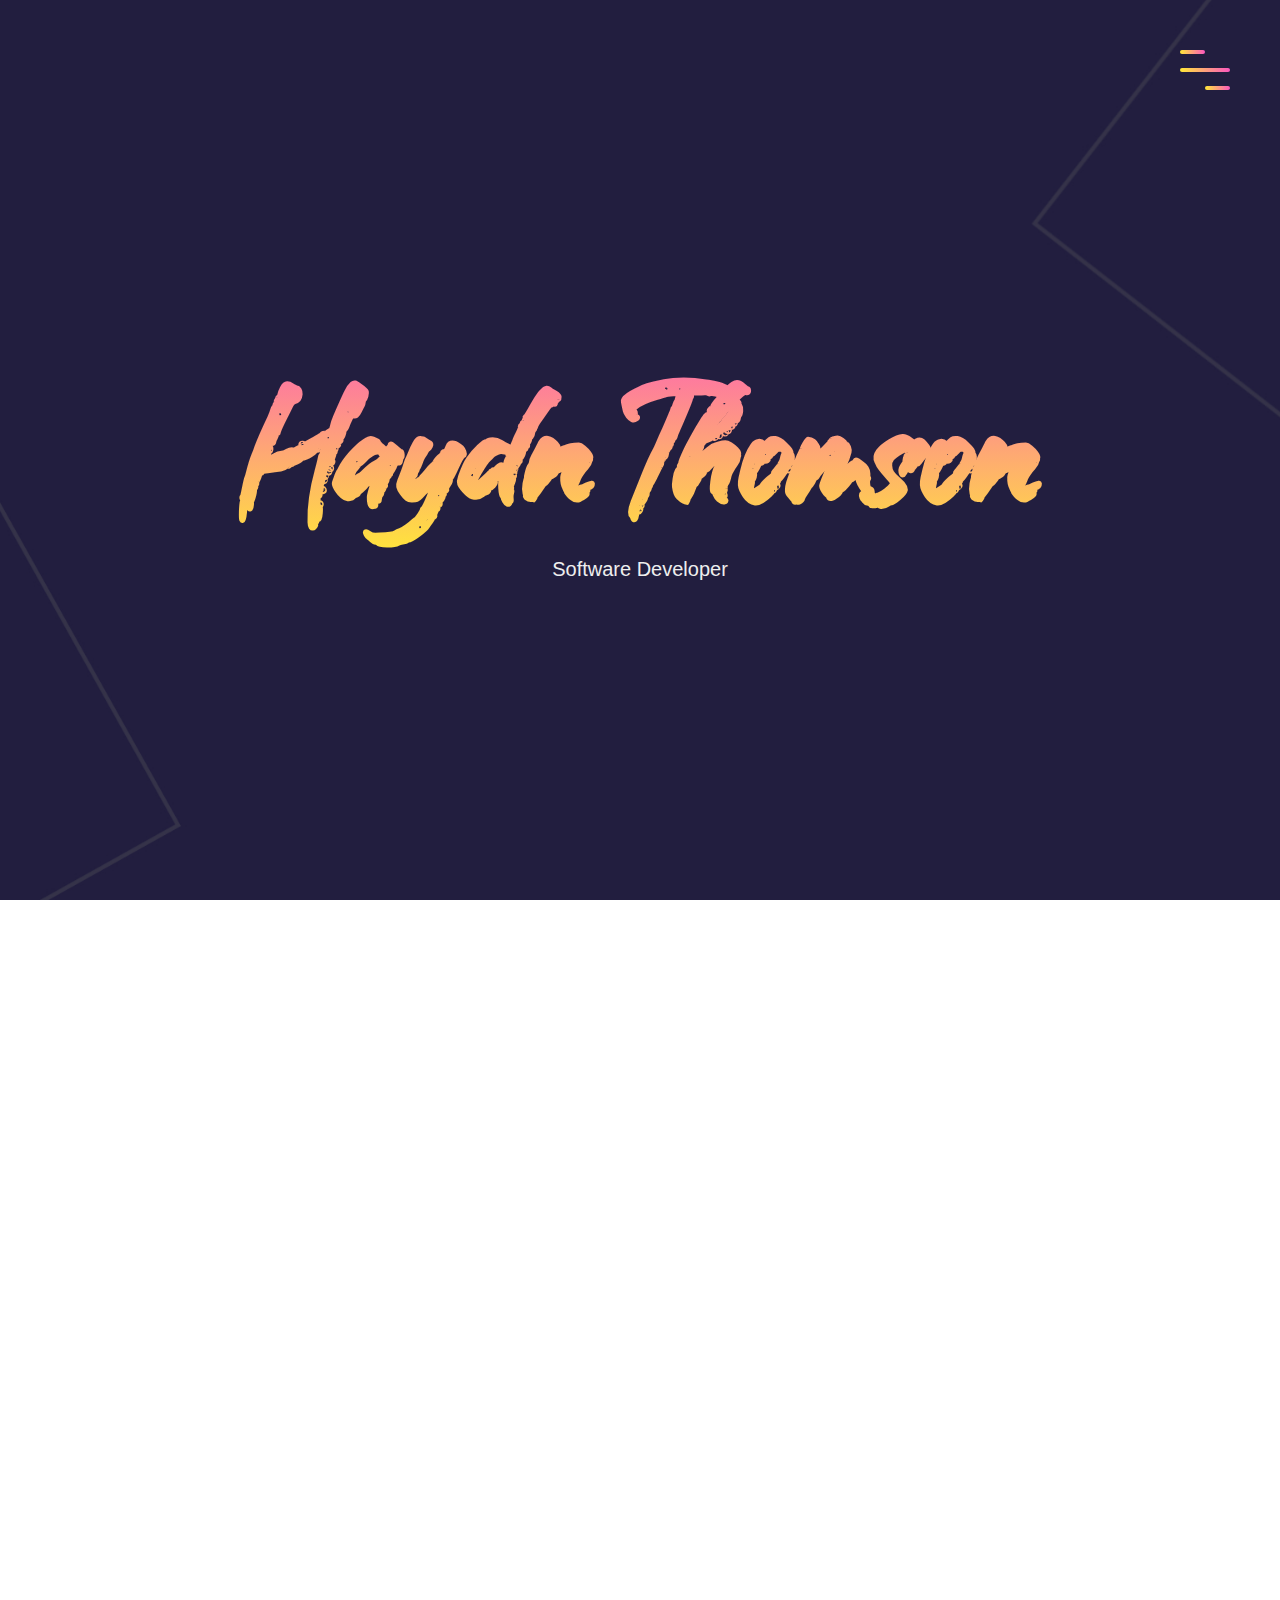
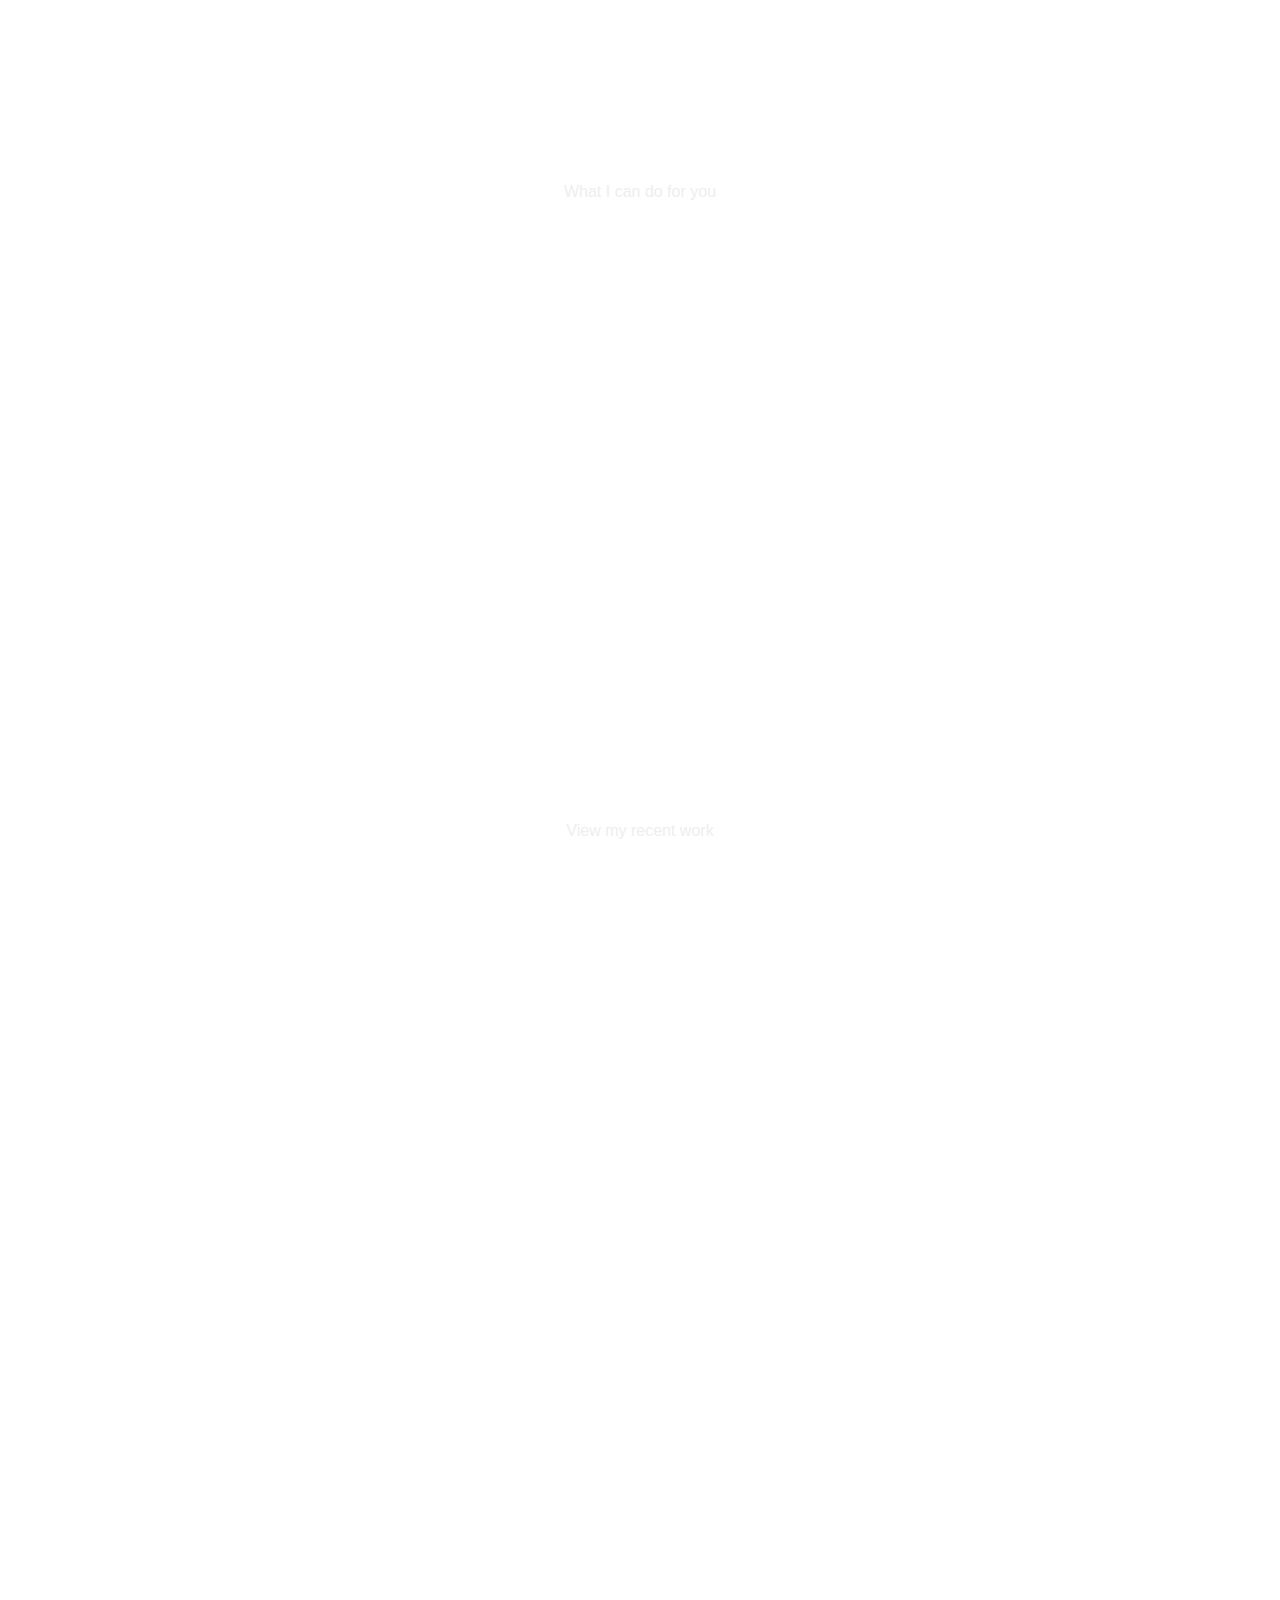
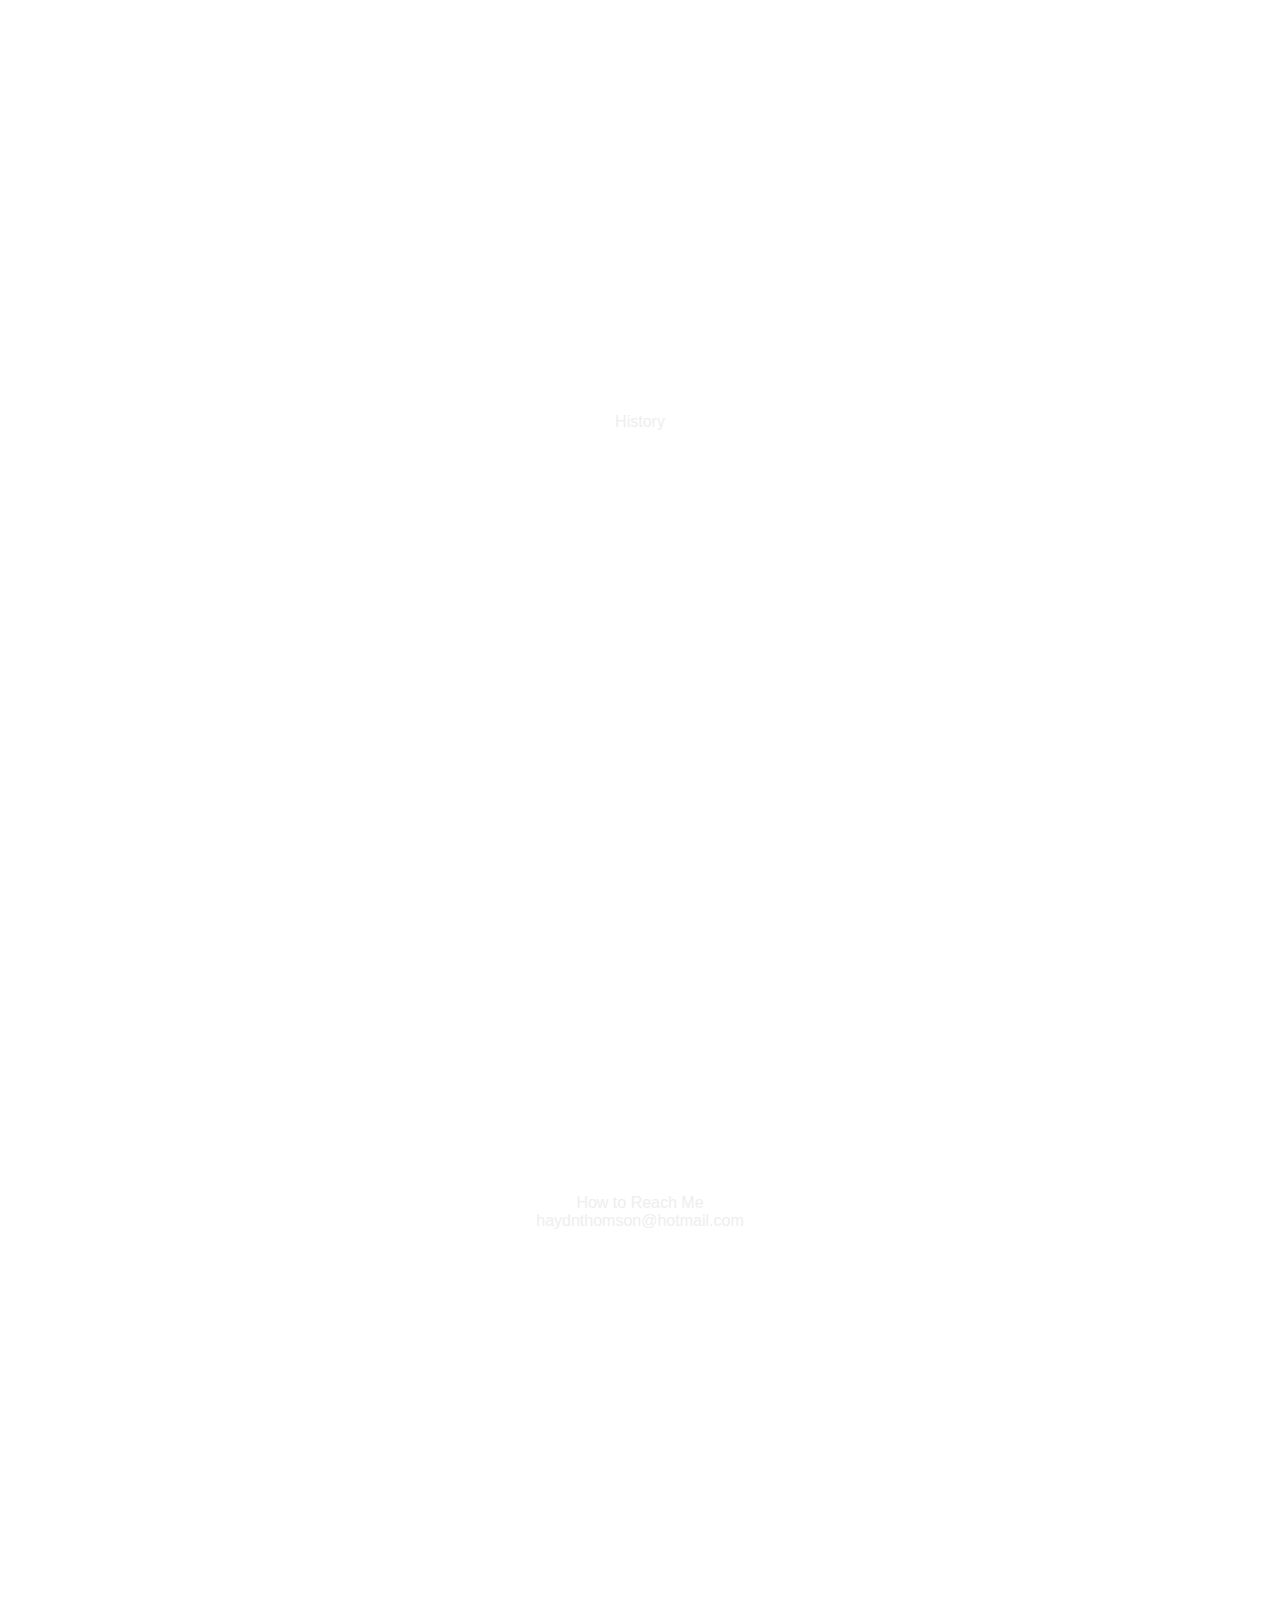
==== commit bbaf67ab: "Update index.html" ====
--- a/index.html
+++ b/index.html
@@ -130,10 +130,12 @@
 					<h6>Web Developement</h6>
 					<h1>Blog Website</h1>
 					<p>
-					Lorem ipsum dolor sit amet, consectetur adipiscing elit. Etiam imperdiet, eros nec aliquam faucibus, nunc felis egestas libero, 
-					ultrices laoreet lacus magna consequat odio.
+						I developed a responsive and dynamic website bloging platform. This site uses HTML, CSS, and Javascript in its front. 
+						It also utilises PHP in the backend to connect to the sites mariadb database, allowing for commenting on articles and 
+						dynamicaly displaying new posts on the home page.
+						
 					</p>
-					<a class="cta" href="#">View Details</a>				
+					<!-- <a class="cta" href="#">View Details</a>-->					
 				</div>			
 			</div>		
 			<div class="portfolio-item">
@@ -142,10 +144,10 @@
 					<h6>Python</h6>
 					<h1>Hand Writen Digit Recognition</h1>
 					<p>
-					Lorem ipsum dolor sit amet, consectetur adipiscing elit. Etiam imperdiet, eros nec aliquam faucibus, nunc felis egestas libero, 
-					ultrices laoreet lacus magna consequat odio.
+						Using TensorFlow, Numpy, and Pygame I created a machine learning algorithm which can recognise hand written digits that the user
+						writes onto a Pygame canvas using a mouse or touch screen.
 					</p>
-					<a class="cta" href="#">View Details</a>				
+					<!-- <a class="cta" href="#">View Details</a>-->					
 				</div>	
 				<div class="portfolio-img" data-aos="fade-left" data-aos-delay="300">
 					<img alt="" src="guess.PNG">
@@ -159,10 +161,10 @@
 					<h6>Java</h6>
 					<h1>Game of Life</h1>
 					<p>
-					Lorem ipsum dolor sit amet, consectetur adipiscing elit. Etiam imperdiet, eros nec aliquam faucibus, nunc felis egestas libero, 
-					ultrices laoreet lacus magna consequat odio.
+						My implimentation of Conway's game of life utilises a custom data structure to contain the game units. I is a doubly linked list
+						arranged into a matrix creating a toroidal ring shape, allowing for endless movement in any direction.
 					</p>
-					<a class="cta" href="#">View Details</a>				
+					<!-- <a class="cta" href="#">View Details</a>-->				
 				</div>			
 			</div>		
 		</div>
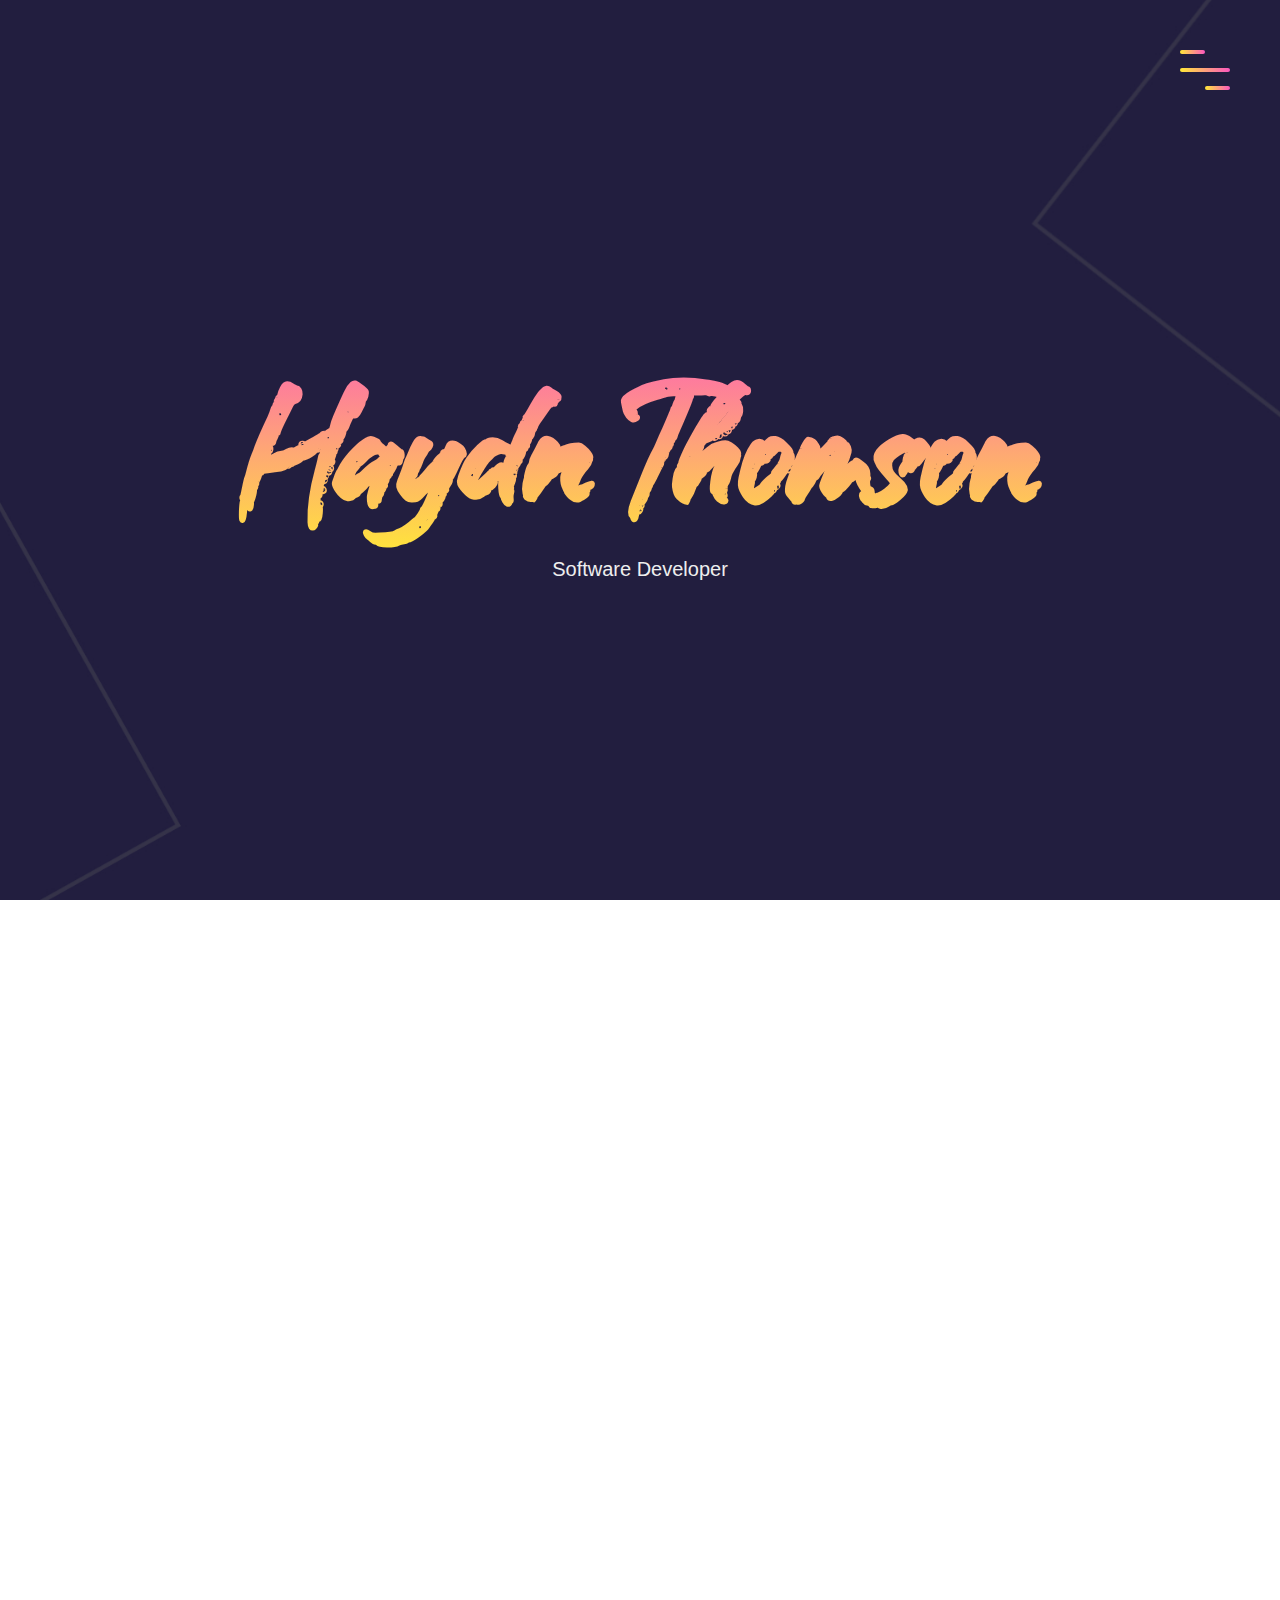
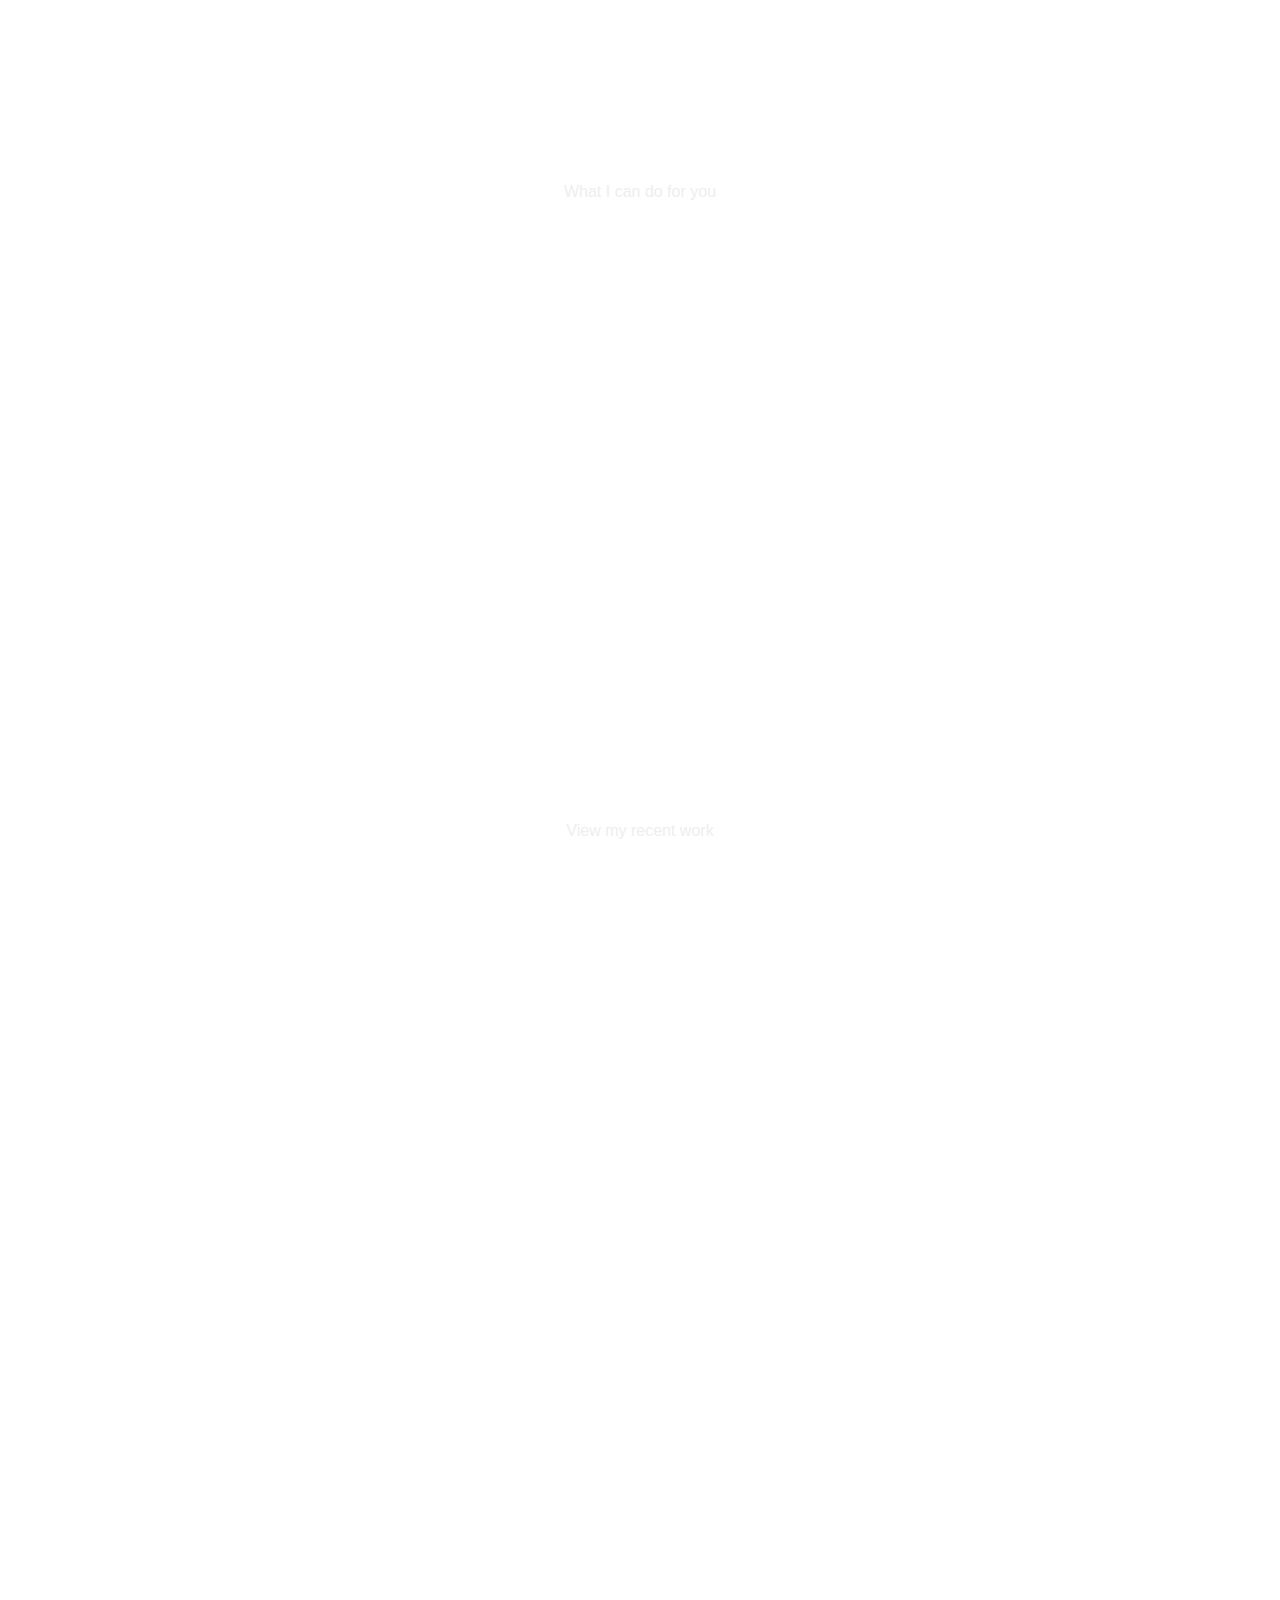
==== commit 54b0d83a: "Update index.html" ====
--- a/index.html
+++ b/index.html
@@ -161,7 +161,7 @@
 					<h6>Java</h6>
 					<h1>Game of Life</h1>
 					<p>
-						My implimentation of Conway's game of life utilises a custom data structure to contain the game units. I is a doubly linked list
+						My implimentation of Conway's game of life utilises a custom data structure to contain the game units. It is a doubly linked list
 						arranged into a matrix creating a toroidal ring shape, allowing for endless movement in any direction.
 					</p>
 					<!-- <a class="cta" href="#">View Details</a>-->				
@@ -201,7 +201,7 @@
 			<div class="section-heading">
 				<h1>Contact</h1>
 				<h6>How to Reach Me</h6>	
-				<h6>haydnthomson@hotmail.com</h6>	
+					
 			</div>
 			
 			<form data-aos="fade-up" data-aos-delay="300" action="https://formspree.io/f/mgepdaze"
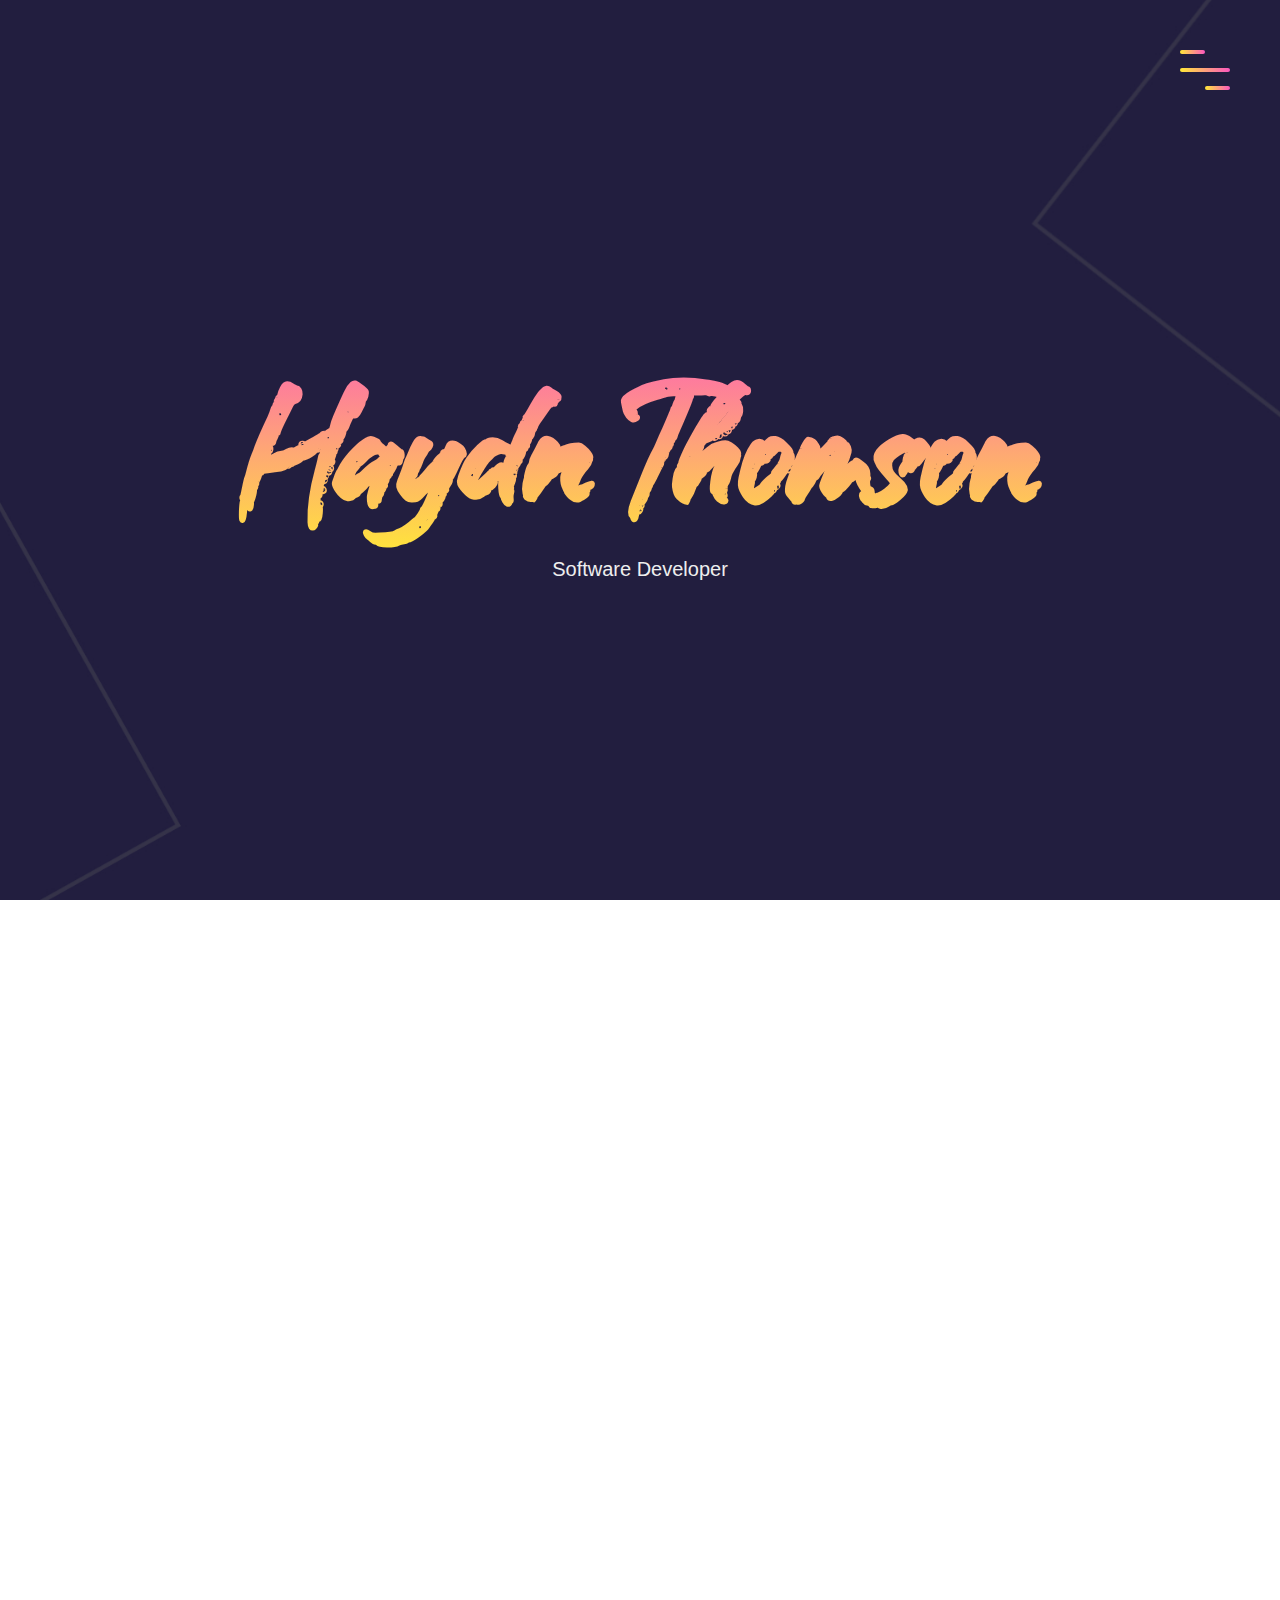
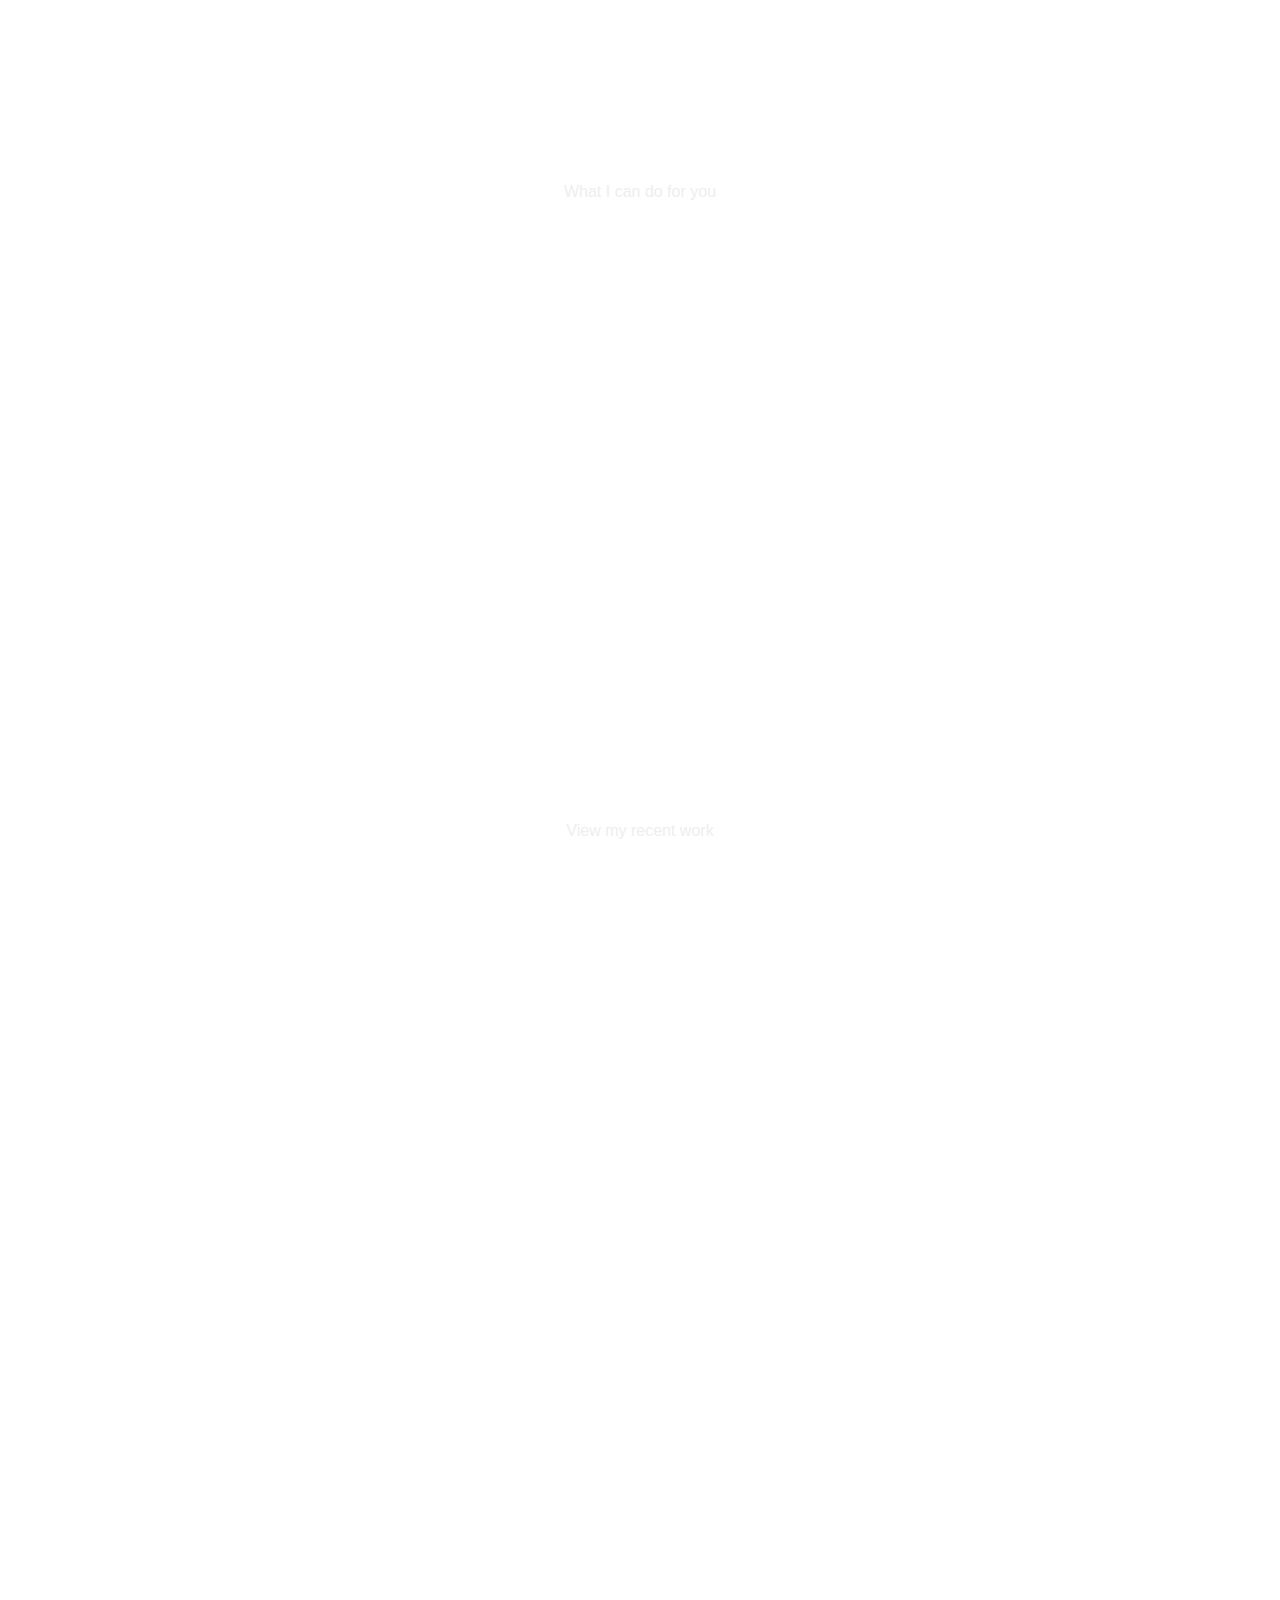
==== commit 63c2c1f5: "Update index.html" ====
--- a/index.html
+++ b/index.html
@@ -81,7 +81,7 @@
 				<div class="icon-container">	
 				<i class="fas fa-code"></i>				
 				</div>
-				<h1>Web Developemant</h1>			
+				<h1>Web Development</h1>			
 				<p>
 				I have a range of web developement skills, including tech such as HTML, CSS, Javascript, and PHP.
 				</p>			
@@ -90,7 +90,7 @@
 				<div class="icon-container">	
 				<i class="fab fa-android"></i>			
 				</div>
-				<h1>Android Developement</h1>			
+				<h1>Android Development</h1>			
 				<p>
 				I have experiance with java developement for android devises and have created my own web browser.
 				</p>			
@@ -189,7 +189,7 @@
 					</li>
 					<li class=date date-date="2016-2018">
 						<h1>Master of Molecular Microbiology</h1>						
-						<p>I gained a Master of Molecular Microbiology with first class honors. My research involver studying deseases caused by
+						<p>I gained a Master of Molecular Microbiology with first class honors. My research involved studying deseases caused by
 bloodborne bacterial pathogens. I gained critical and creative thinking skills as well as strong comunication skills, both written and verbal.</p>	
 					</li>
 				</ul>
@@ -206,11 +206,11 @@
 			
 			<form data-aos="fade-up" data-aos-delay="300" action="https://formspree.io/f/mgepdaze"
   method="POST">
-				<lable for="name">Name</lable>
+				<label for="name">Name</lable>
 				<input type="text" name="name" placeholder="Enter your name" required>
-				<lable for="email">Email</lable>
+				<label for="email">Email</lable>
 				<input type="email" name="_replyto" placeholder="Enter your email" required>
-				<lable for="subject">Subject</lable>
+				<label for="subject">Subject</lable>
 				<textarea name="subject" id="subject" cols="10" rows="10"></textarea>
 				<input type="submit" value="submit">
 			</form>			
